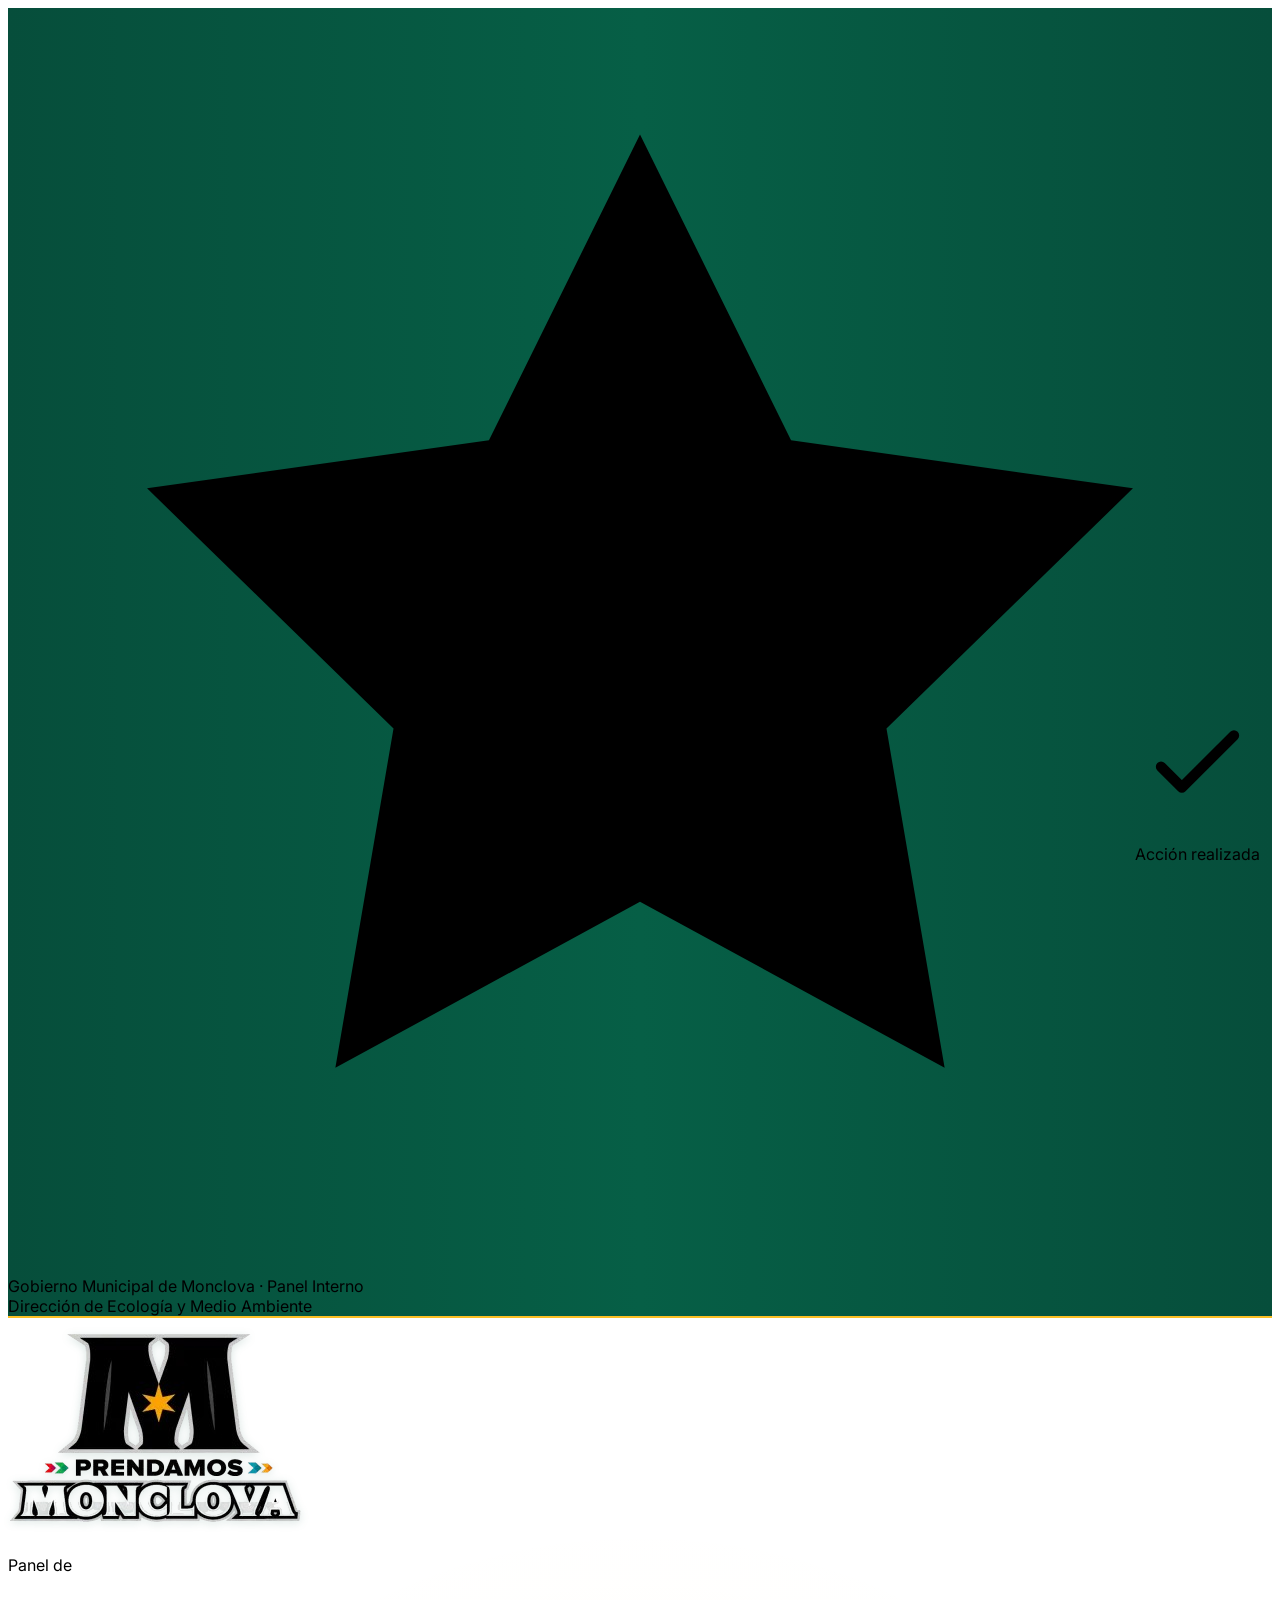
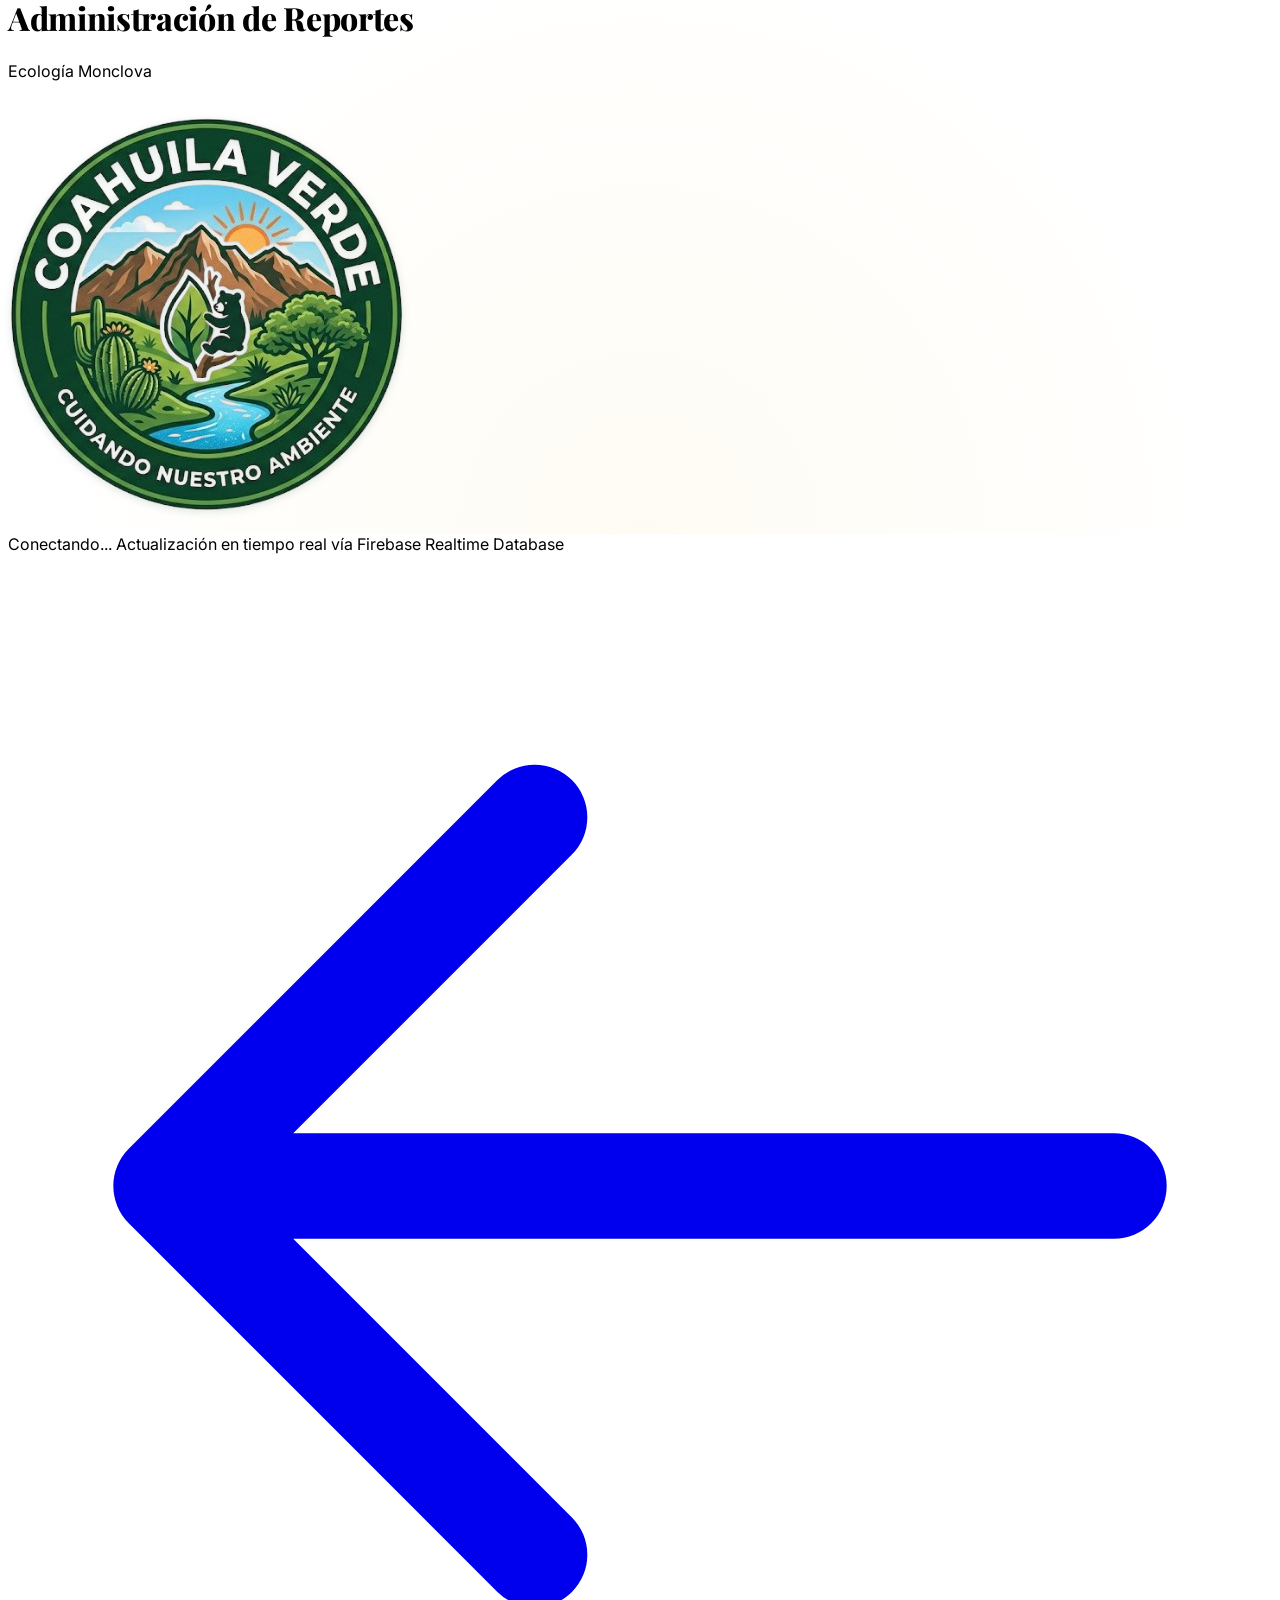
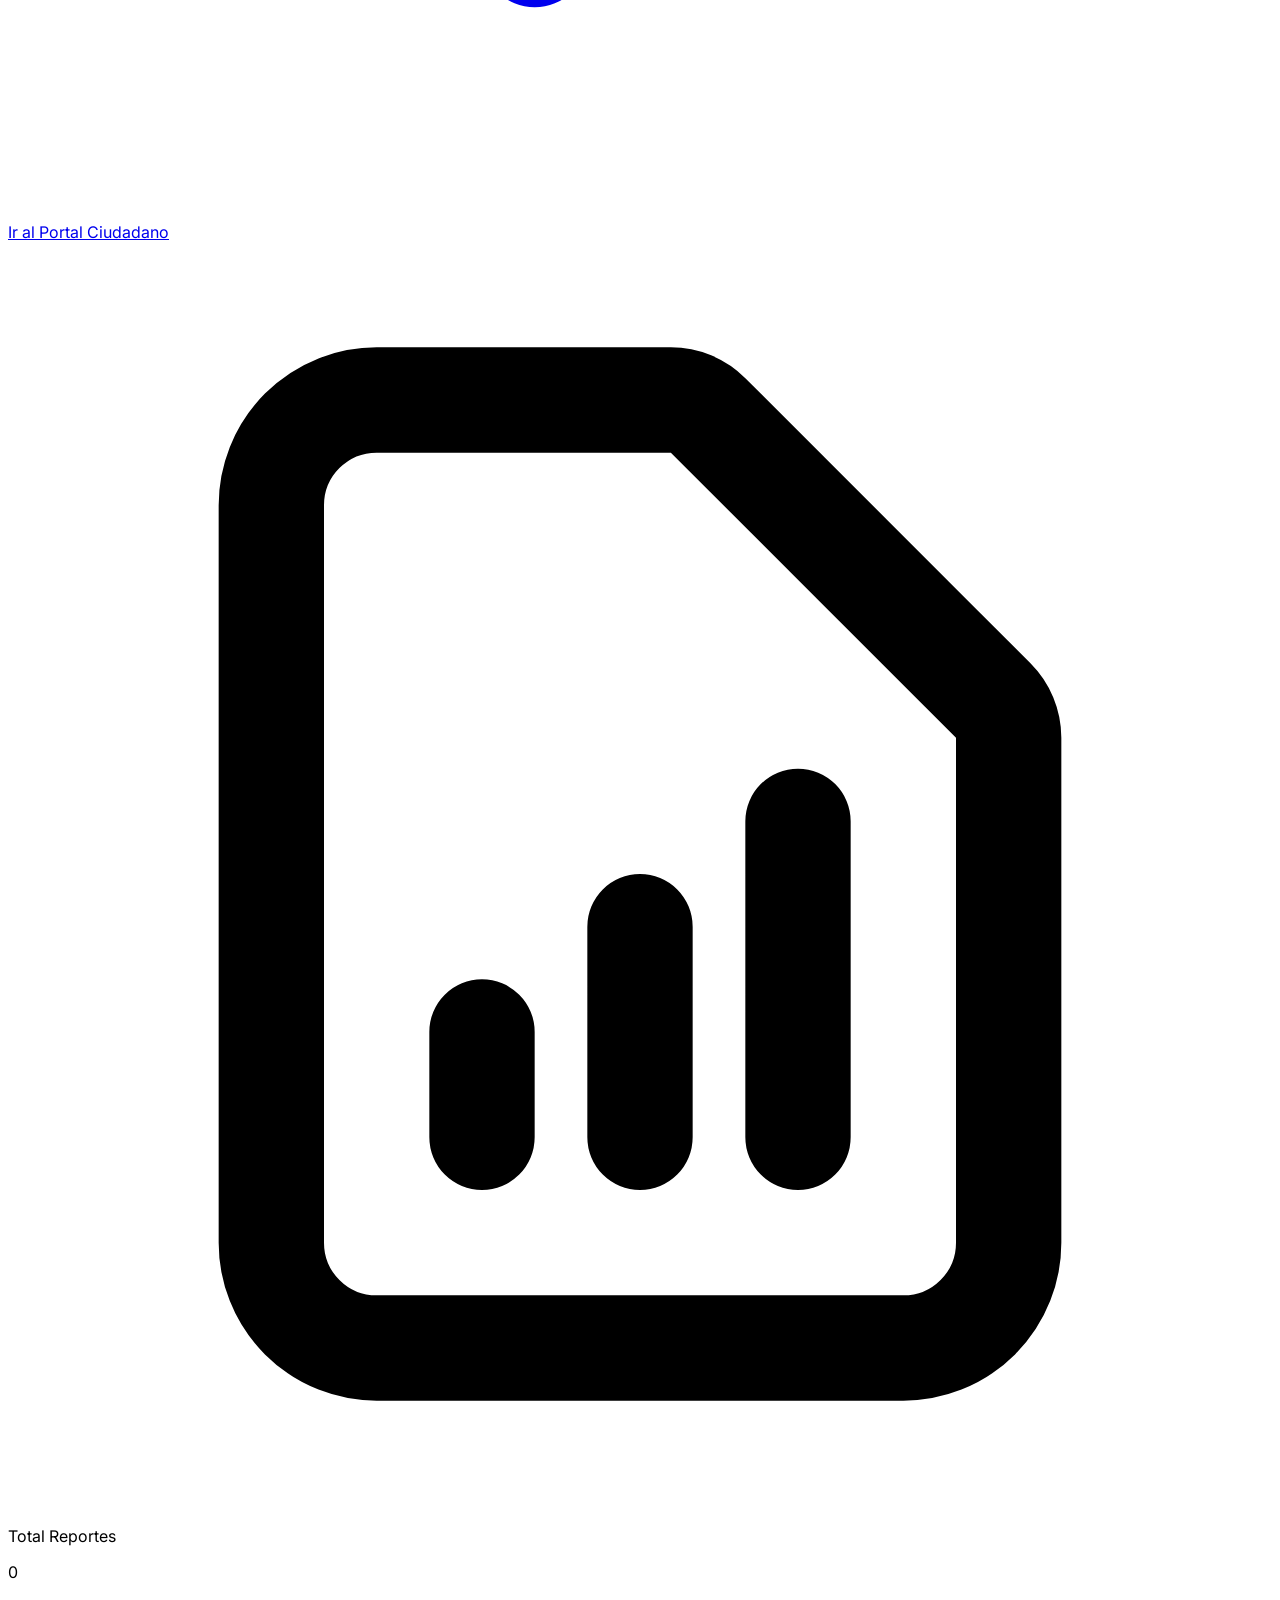
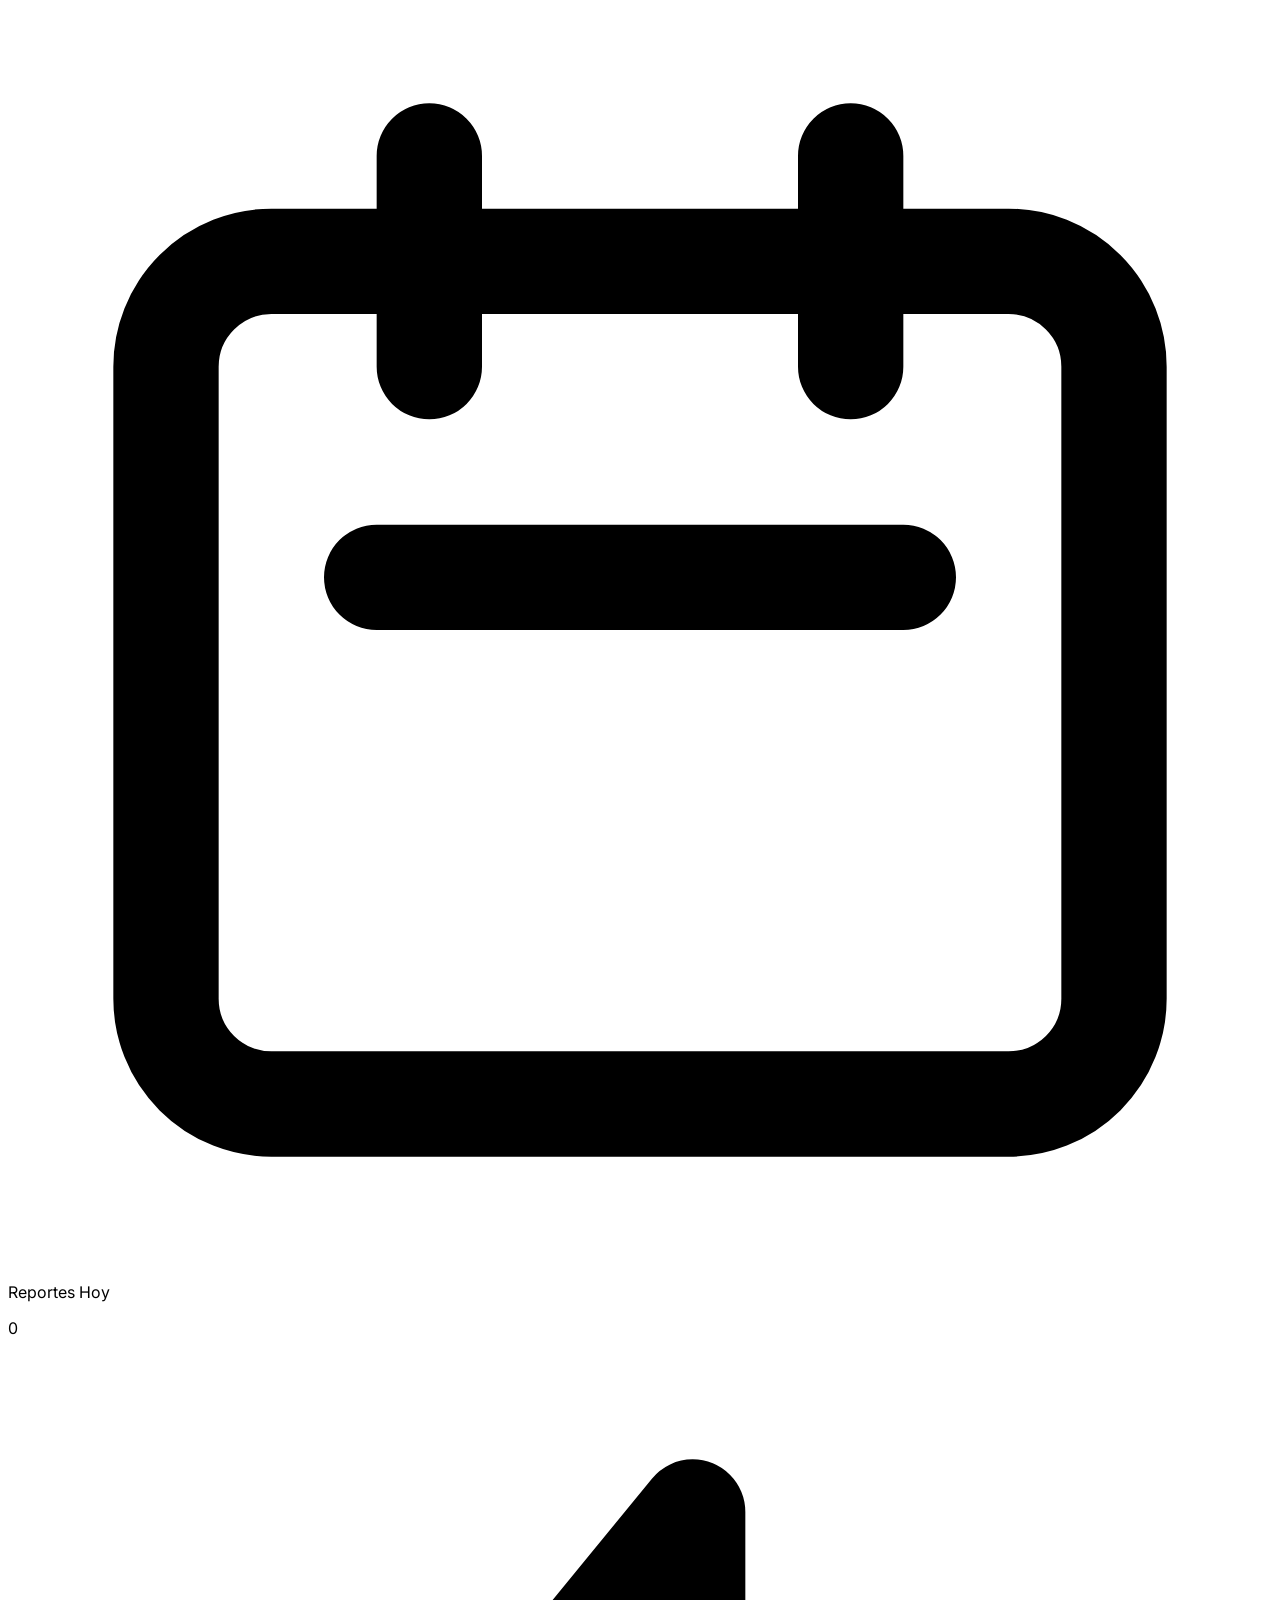
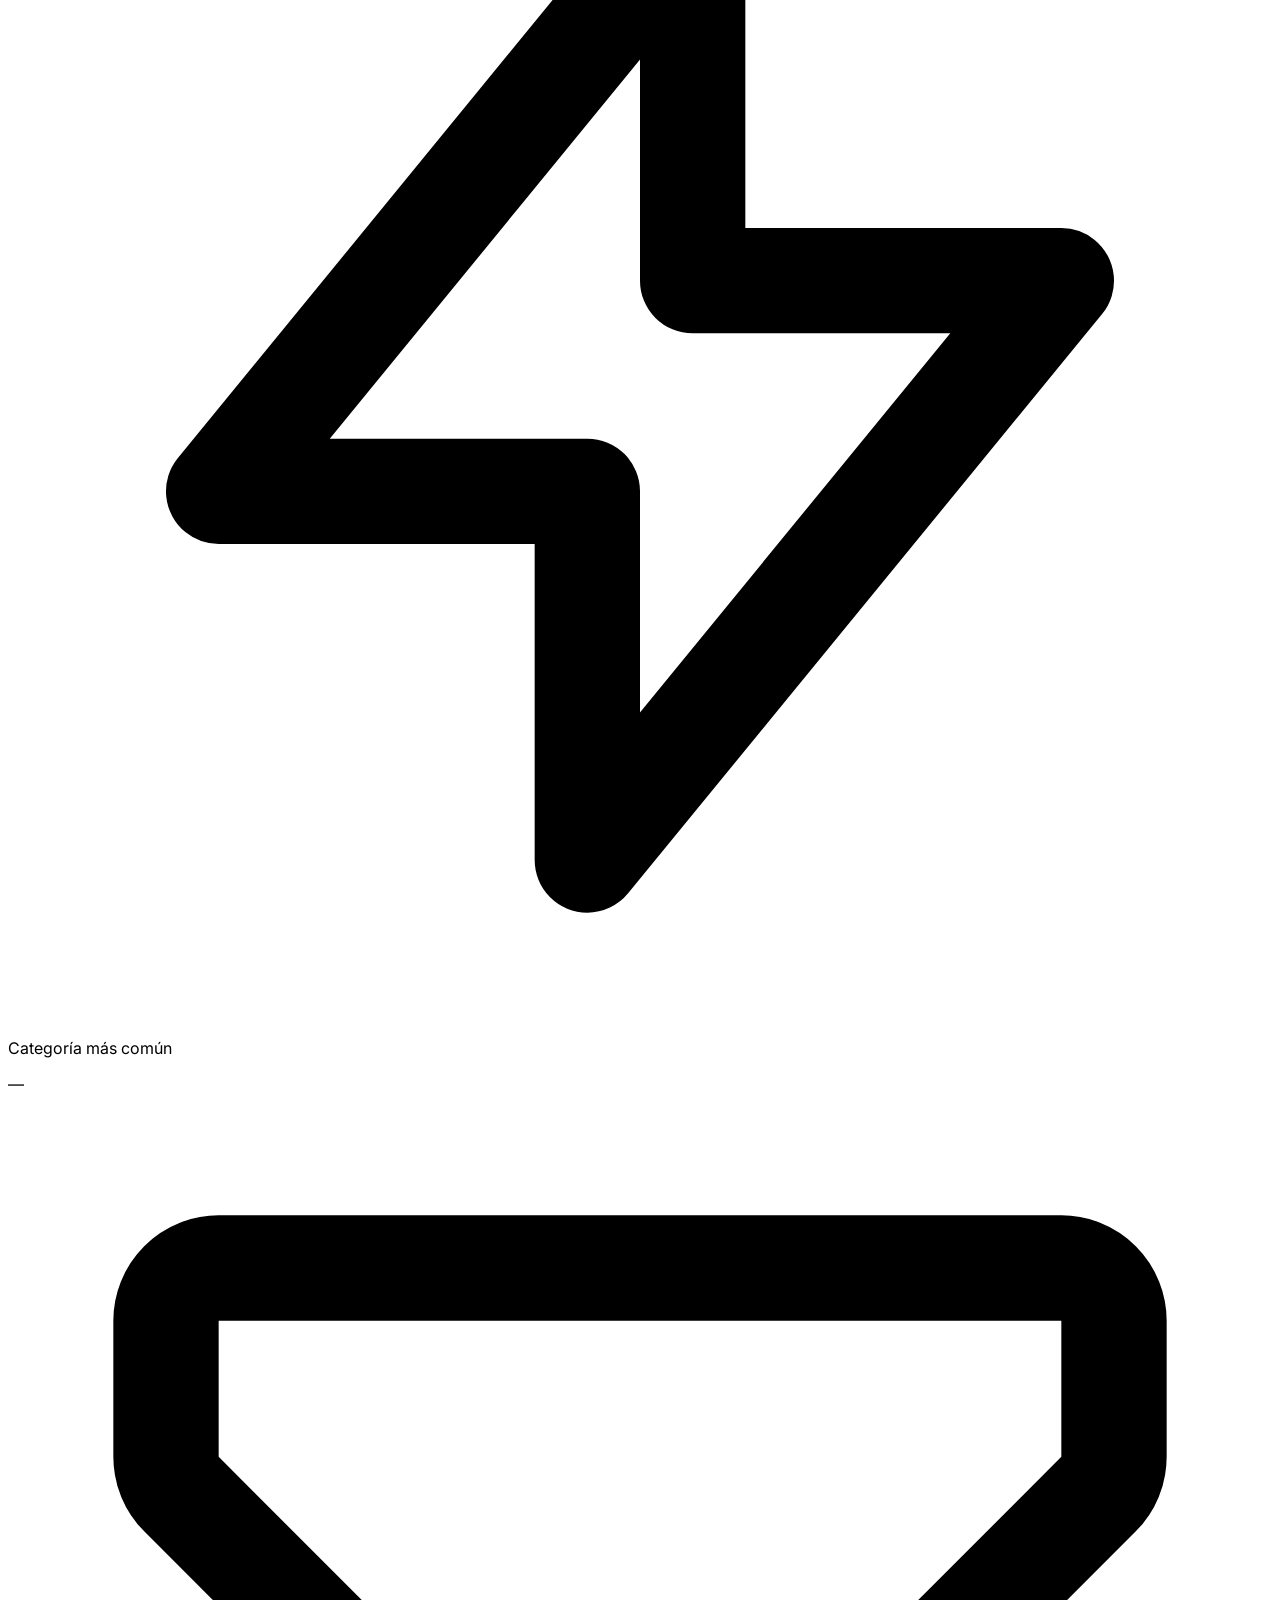
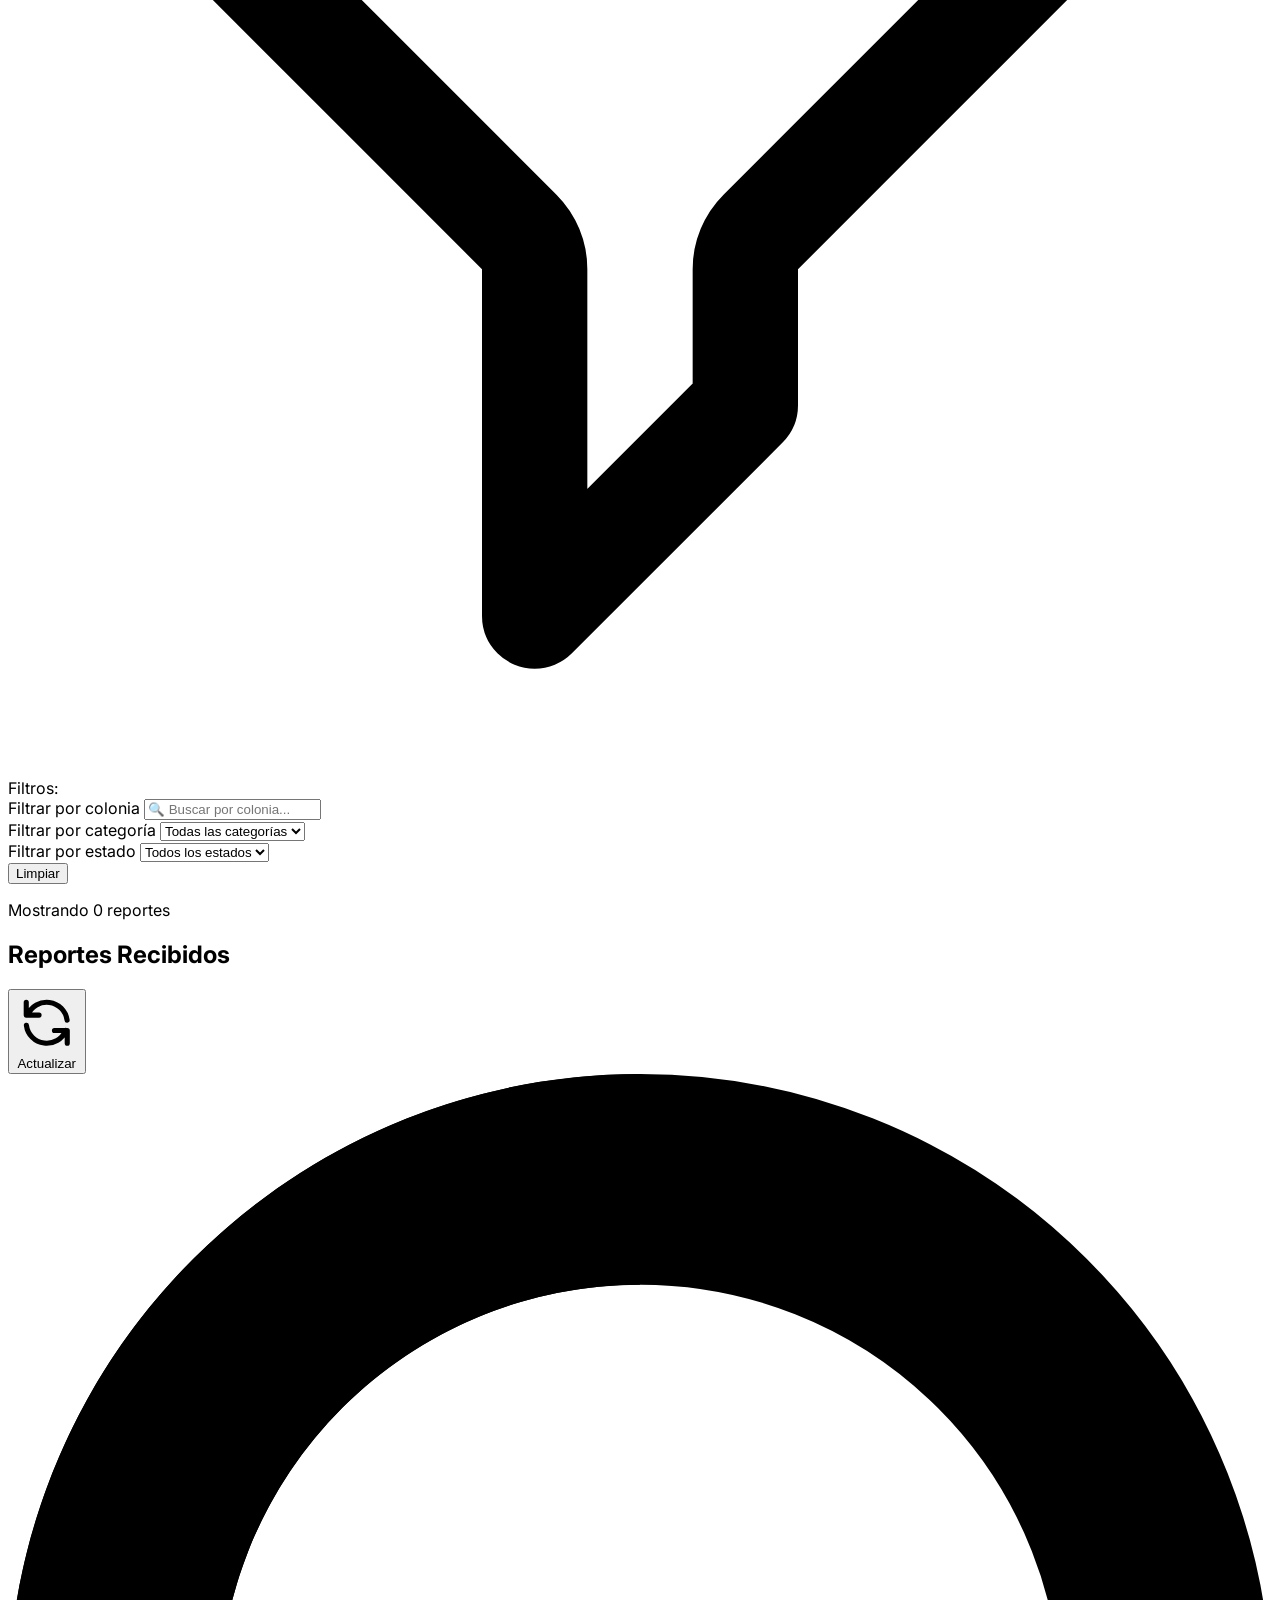
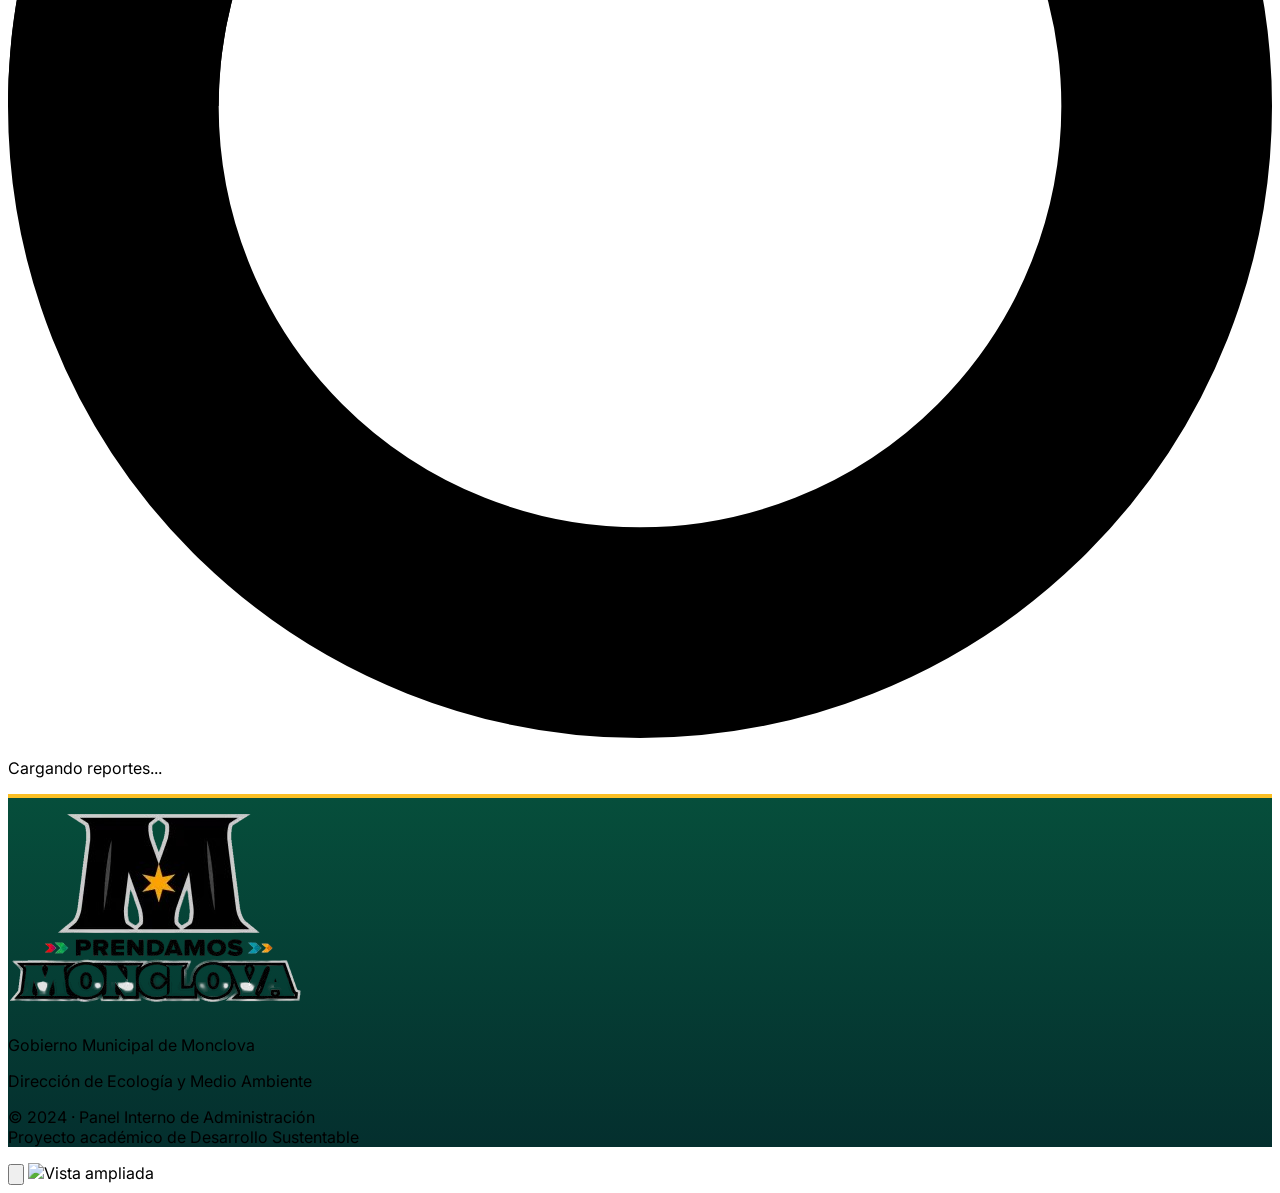
==== admin.html @ 10c3e0f4 "Add files via upload" ====
<!DOCTYPE html>
<html lang="es">
<head>
  <meta charset="UTF-8">
  <meta name="viewport" content="width=device-width, initial-scale=1.0">
  <title>Panel de Administración | Ecología y Medio Ambiente Monclova</title>
  <meta name="theme-color" content="#064e3b">

  <!-- Favicon -->
  <link rel="icon" type="image/x-icon" href="assets/favicon.ico">

  <!-- Tailwind CSS -->
  <script src="https://cdn.tailwindcss.com"></script>

  <!-- Fuentes -->
  <link rel="preconnect" href="https://fonts.googleapis.com">
  <link rel="preconnect" href="https://fonts.gstatic.com" crossorigin>
  <link href="https://fonts.googleapis.com/css2?family=Inter:wght@400;500;600;700;800&family=Playfair+Display:wght@600;700;800&display=swap" rel="stylesheet">

  <!-- Estilos globales -->
  <link rel="stylesheet" href="css/styles.css">
</head>
<body class="bg-stone-50 text-gray-800 antialiased min-h-screen">

  <!-- ============================================================
       BARRA SUPERIOR OFICIAL
       ============================================================ -->
  <div class="barra-oficial">
    <div class="max-w-7xl mx-auto px-4 py-2 flex items-center justify-between text-[11px] sm:text-xs">
      <div class="flex items-center gap-2 text-emerald-50/90">
        <svg class="w-3.5 h-3.5 text-amber-300" fill="currentColor" viewBox="0 0 20 20">
          <path d="M10 2l2.39 4.84L17.8 7.6l-3.9 3.8.92 5.37L10 14.14l-4.82 2.63.92-5.37-3.9-3.8 5.41-.76L10 2z"/>
        </svg>
        <span class="font-medium tracking-wide">Gobierno Municipal de Monclova</span>
        <span class="hidden sm:inline text-emerald-200/50">·</span>
        <span class="hidden sm:inline text-emerald-100/70">Panel Interno</span>
      </div>
      <div class="flex items-center gap-3 text-emerald-100/80">
        <span class="hidden sm:inline">Dirección de Ecología y Medio Ambiente</span>
      </div>
    </div>
  </div>

  <!-- ============================================================
       HEADER PRINCIPAL CON DOBLE EMBLEMA (igual al index)
       ============================================================ -->
  <header class="header-principal bg-white border-b-4 border-amber-400 shadow-sm sticky top-0 z-40">
    <div class="max-w-7xl mx-auto px-4 py-4">
      <div class="grid grid-cols-3 items-center gap-4">

        <!-- Emblema izquierdo: Monclova -->
        <div class="flex justify-start">
          <img src="assets/img/logo-monclova.png"
               alt="Escudo del Municipio de Monclova"
               class="logo-header h-14 sm:h-16 w-auto object-contain"
               onerror="this.style.display='none'; this.parentElement.innerHTML='<div class=\'flex flex-col items-center justify-center h-14 sm:h-16 w-14 sm:w-16 rounded-full border-2 border-emerald-700 text-emerald-700 text-[8px] font-bold text-center leading-tight p-1\'>MONCLOVA<BR>COAH.</div>';">
        </div>

        <!-- Título central -->
        <div class="text-center min-w-0">
          <p class="text-[10px] sm:text-xs font-semibold tracking-[0.2em] text-amber-600 uppercase">Panel de</p>
          <h1 class="titulo-institucional text-emerald-900 text-base sm:text-xl leading-tight">
            Administración de Reportes
          </h1>
          <div class="flex items-center justify-center gap-2 mt-1">
            <span class="h-px w-6 sm:w-10 bg-amber-400"></span>
            <p class="text-[10px] sm:text-xs font-semibold text-emerald-700 tracking-widest uppercase">Ecología Monclova</p>
            <span class="h-px w-6 sm:w-10 bg-amber-400"></span>
          </div>
        </div>

        <!-- Emblema derecho: Ecología -->
        <div class="flex justify-end">
          <img src="assets/img/logo-ecologia.png"
               alt="Logo de Ecología y Medio Ambiente"
               class="logo-header h-14 sm:h-16 w-auto object-contain"
               onerror="this.style.display='none'; this.parentElement.innerHTML='<div class=\'flex flex-col items-center justify-center h-14 sm:h-16 w-14 sm:w-16 rounded-full border-2 border-emerald-700 text-emerald-700 text-[8px] font-bold text-center leading-tight p-1\'>ECOLOGÍA<BR>Y MEDIO<BR>AMBIENTE</div>';">
        </div>
      </div>
    </div>
  </header>

  <!-- ============================================================
       BARRA DE ESTADO + ACCIONES
       ============================================================ -->
  <div class="bg-emerald-900 border-b border-emerald-800">
    <div class="max-w-7xl mx-auto px-4 py-2.5 flex flex-wrap items-center justify-between gap-3">
      <div class="flex items-center gap-3">
        <span id="connectionStatus" class="inline-flex items-center gap-1.5 text-xs font-medium text-white bg-white/10 px-3 py-1.5 rounded-full border border-white/20">
          <span id="statusDot" class="w-2 h-2 rounded-full bg-yellow-400 animate-pulse"></span>
          <span id="statusText">Conectando...</span>
        </span>
        <span class="text-xs text-emerald-200/80 hidden sm:inline">
          Actualización en tiempo real vía Firebase Realtime Database
        </span>
      </div>
      <a href="index.html"
         class="text-xs sm:text-sm text-white bg-white/10 hover:bg-white/20 px-3 py-1.5 rounded-lg border border-white/20 transition font-medium inline-flex items-center gap-1.5">
        <svg class="w-4 h-4" fill="none" stroke="currentColor" viewBox="0 0 24 24"><path stroke-linecap="round" stroke-linejoin="round" stroke-width="2" d="M10 19l-7-7m0 0l7-7m-7 7h18"></path></svg>
        <span>Ir al Portal Ciudadano</span>
      </a>
    </div>
  </div>

  <main class="max-w-7xl mx-auto px-4 py-6 space-y-6">

    <!-- ============================================================
         DASHBOARD MÉTRICAS
         ============================================================ -->
    <section class="grid grid-cols-1 sm:grid-cols-3 gap-4">
      <!-- Total Reportes -->
      <div class="metric-card bg-white rounded-2xl shadow-sm border border-emerald-100 p-5 flex items-center gap-4 border-l-4 border-l-emerald-500">
        <div class="bg-emerald-100 p-3 rounded-2xl">
          <svg class="w-7 h-7 text-emerald-700" fill="none" stroke="currentColor" viewBox="0 0 24 24"><path stroke-linecap="round" stroke-linejoin="round" stroke-width="2" d="M9 17v-2m3 2v-4m3 4v-6m2 10H7a2 2 0 01-2-2V5a2 2 0 012-2h5.586a1 1 0 01.707.293l5.414 5.414a1 1 0 01.293.707V19a2 2 0 01-2 2z"></path></svg>
        </div>
        <div>
          <p class="text-xs font-semibold text-gray-500 uppercase tracking-wide">Total Reportes</p>
          <p id="metricTotal" class="text-3xl font-extrabold text-emerald-800">0</p>
        </div>
      </div>

      <!-- Reportes del día -->
      <div class="metric-card bg-white rounded-2xl shadow-sm border border-blue-100 p-5 flex items-center gap-4 border-l-4 border-l-blue-500">
        <div class="bg-blue-100 p-3 rounded-2xl">
          <svg class="w-7 h-7 text-blue-700" fill="none" stroke="currentColor" viewBox="0 0 24 24"><path stroke-linecap="round" stroke-linejoin="round" stroke-width="2" d="M8 7V3m8 4V3m-9 8h10M5 21h14a2 2 0 002-2V7a2 2 0 00-2-2H5a2 2 0 00-2 2v12a2 2 0 002 2z"></path></svg>
        </div>
        <div>
          <p class="text-xs font-semibold text-gray-500 uppercase tracking-wide">Reportes Hoy</p>
          <p id="metricHoy" class="text-3xl font-extrabold text-blue-800">0</p>
        </div>
      </div>

      <!-- Categoría más frecuente -->
      <div class="metric-card bg-white rounded-2xl shadow-sm border border-amber-100 p-5 flex items-center gap-4 border-l-4 border-l-amber-400">
        <div class="bg-amber-100 p-3 rounded-2xl">
          <svg class="w-7 h-7 text-amber-700" fill="none" stroke="currentColor" viewBox="0 0 24 24"><path stroke-linecap="round" stroke-linejoin="round" stroke-width="2" d="M13 10V3L4 14h7v7l9-11h-7z"></path></svg>
        </div>
        <div class="min-w-0 flex-1">
          <p class="text-xs font-semibold text-gray-500 uppercase tracking-wide">Categoría más común</p>
          <p id="metricCategoria" class="text-base sm:text-lg font-extrabold text-amber-800 truncate">—</p>
        </div>
      </div>
    </section>

    <!-- ============================================================
         FILTROS
         ============================================================ -->
    <section class="bg-white rounded-2xl shadow-sm border border-emerald-100 p-4 sm:p-5">
      <div class="flex flex-col sm:flex-row gap-3 items-stretch sm:items-center">
        <div class="flex items-center gap-2 text-emerald-800 font-semibold text-sm">
          <svg class="w-5 h-5" fill="none" stroke="currentColor" viewBox="0 0 24 24"><path stroke-linecap="round" stroke-linejoin="round" stroke-width="2" d="M3 4a1 1 0 011-1h16a1 1 0 011 1v2.586a1 1 0 01-.293.707l-6.414 6.414a1 1 0 00-.293.707V17l-4 4v-6.586a1 1 0 00-.293-.707L3.293 7.293A1 1 0 013 6.586V4z"></path></svg>
          Filtros:
        </div>
        <div class="flex flex-col sm:flex-row gap-3 flex-1">
          <div class="flex-1">
            <label for="filtroColonia" class="sr-only">Filtrar por colonia</label>
            <input type="text" id="filtroColonia" placeholder="🔍 Buscar por colonia..."
                   class="w-full px-4 py-2.5 rounded-xl border border-gray-300 focus:ring-2 focus:ring-emerald-400 focus:border-emerald-400 outline-none transition bg-gray-50 text-sm">
          </div>
          <div class="flex-1">
            <label for="filtroCategoria" class="sr-only">Filtrar por categoría</label>
            <select id="filtroCategoria" class="w-full px-4 py-2.5 rounded-xl border border-gray-300 focus:ring-2 focus:ring-emerald-400 focus:border-emerald-400 outline-none transition bg-gray-50 text-sm">
              <option value="">Todas las categorías</option>
            </select>
          </div>
          <div>
            <label for="filtroEstado" class="sr-only">Filtrar por estado</label>
            <select id="filtroEstado" class="w-full px-4 py-2.5 rounded-xl border border-gray-300 focus:ring-2 focus:ring-emerald-400 focus:border-emerald-400 outline-none transition bg-gray-50 text-sm">
              <option value="">Todos los estados</option>
              <option value="pendiente">Pendientes</option>
              <option value="atendido">Atendidos</option>
            </select>
          </div>
          <button id="btnLimpiarFiltros" class="px-4 py-2.5 bg-gray-100 hover:bg-gray-200 text-gray-700 rounded-xl font-medium text-sm transition whitespace-nowrap">
            Limpiar
          </button>
        </div>
      </div>
      <p class="mt-2 text-xs text-gray-500">
        Mostrando <span id="contadorFiltro" class="font-semibold text-emerald-700">0</span> reportes
      </p>
    </section>

    <!-- ============================================================
         LISTA DE REPORTES
         ============================================================ -->
    <section>
      <div class="flex items-center justify-between mb-4">
        <h2 class="text-xl font-bold text-gray-800 flex items-center gap-2">
          <span class="w-1.5 h-6 bg-emerald-500 rounded-full"></span>
          Reportes Recibidos
        </h2>
        <button id="btnRefresh" class="text-sm text-emerald-700 hover:text-emerald-900 font-medium flex items-center gap-1.5 bg-emerald-50 hover:bg-emerald-100 px-3 py-2 rounded-lg transition">
          <svg class="w-4 h-4" fill="none" stroke="currentColor" viewBox="0 0 24 24"><path stroke-linecap="round" stroke-linejoin="round" stroke-width="2" d="M4 4v5h.582m15.356 2A8.001 8.001 0 004.582 9m0 0H9m11 11v-5h-.581m0 0a8.003 8.003 0 01-15.357-2m15.357 2H15"></path></svg>
          Actualizar
        </button>
      </div>

      <div id="gridReportes" class="grid grid-cols-1 md:grid-cols-2 xl:grid-cols-3 gap-4">
        <div class="col-span-full flex flex-col items-center justify-center py-16 text-gray-400">
          <svg class="w-12 h-12 mb-3 animate-spin text-emerald-400" fill="none" viewBox="0 0 24 24">
            <circle class="opacity-25" cx="12" cy="12" r="10" stroke="currentColor" stroke-width="4"></circle>
            <path class="opacity-75" fill="currentColor" d="M4 12a8 8 0 018-8V0C5.373 0 0 5.373 0 12h4z"></path>
          </svg>
          <p class="text-sm font-medium">Cargando reportes...</p>
        </div>
      </div>
    </section>
  </main>

  <!-- ============================================================
       FOOTER INSTITUCIONAL
       ============================================================ -->
  <footer class="footer-institucional mt-10">
    <div class="max-w-7xl mx-auto px-4 py-6">
      <div class="flex flex-col sm:flex-row items-center justify-between gap-4">
        <div class="flex items-center gap-3">
          <img src="assets/img/logo-monclova.png" alt="Monclova"
               class="h-10 w-auto object-contain brightness-0 invert opacity-90"
               onerror="this.style.display='none';">
          <div class="text-emerald-50 text-center sm:text-left">
            <p class="text-sm font-bold leading-tight">Gobierno Municipal de Monclova</p>
            <p class="text-xs text-emerald-200/80 mt-0.5">Dirección de Ecología y Medio Ambiente</p>
          </div>
        </div>
        <p class="text-[11px] text-emerald-200/70 text-center sm:text-right leading-relaxed">
          © 2024 · Panel Interno de Administración<br>
          Proyecto académico de Desarrollo Sustentable
        </p>
      </div>
    </div>
  </footer>

  <!-- ============================================================
       MODAL PARA IMÁGENES
       ============================================================ -->
  <div id="imageModal" class="hidden fixed inset-0 z-50 bg-black/80 backdrop-blur-sm items-center justify-center p-4 modal-image">
    <button id="closeModal" class="absolute top-4 right-4 text-white bg-white/10 hover:bg-white/20 p-3 rounded-full transition z-10" aria-label="Cerrar imagen">
      <svg class="w-6 h-6" fill="none" stroke="currentColor" viewBox="0 0 24 24"><path stroke-linecap="round" stroke-linejoin="round" stroke-width="2" d="M6 18L18 6M6 6l12 12"></path></svg>
    </button>
    <img id="modalImage" src="" alt="Vista ampliada" class="max-w-full max-h-full rounded-lg shadow-2xl">
  </div>

  <!-- ============================================================
       TOAST NOTIFICACIÓN
       ============================================================ -->
  <div id="toastAdmin" class="toast-admin-fixed hidden">
    <div class="bg-gray-900 text-white px-5 py-3.5 rounded-xl shadow-2xl flex items-center gap-3 max-w-sm">
      <div id="toastIcon" class="bg-emerald-500 rounded-full p-1 shrink-0">
        <svg class="w-4 h-4 text-white" fill="none" stroke="currentColor" viewBox="0 0 24 24"><path stroke-linecap="round" stroke-linejoin="round" stroke-width="2" d="M5 13l4 4L19 7"></path></svg>
      </div>
      <p id="toastMessage" class="text-sm font-medium">Acción realizada</p>
    </div>
  </div>

  <!-- ============================================================
       FIREBASE SDK + SCRIPTS
       ============================================================ -->
  <script src="https://www.gstatic.com/firebasejs/9.23.0/firebase-app-compat.js"></script>
  <script src="https://www.gstatic.com/firebasejs/9.23.0/firebase-database-compat.js"></script>
  <script src="js/firebase-config.js"></script>
  <script src="js/admin.js"></script>
</body>
</html>
---- css/styles.css ----
/* ==========================================================================
   Estilos globales - Portal de Reportes Ambientales Monclova
   Estética: institucional gubernamental (verde profundo + dorado)
   Sirve para index.html y admin.html
   ========================================================================== */

:root {
  --verde-profundo: #064e3b;
  --verde-institucional: #065f46;
  --verde-claro: #ecfdf5;
  --dorado: #fbbf24;
  --dorado-oscuro: #d97706;
}

body {
  font-family: 'Inter', system-ui, -apple-system, sans-serif;
}

/* Fuente serif para títulos institucionales */
.titulo-institucional {
  font-family: 'Playfair Display', Georgia, serif;
  font-weight: 800;
  letter-spacing: -0.01em;
}

.hero-title {
  font-family: 'Playfair Display', Georgia, serif;
  font-weight: 700;
}

/* ==========================================================================
   BARRA SUPERIOR OFICIAL (compartida index + admin)
   ========================================================================== */
.barra-oficial {
  background: linear-gradient(90deg, #064e3b 0%, #065f46 50%, #064e3b 100%);
  border-bottom: 2px solid #fbbf24;
}

/* ==========================================================================
   HEADER INSTITUCIONAL (index.html con doble emblema)
   ========================================================================== */
.header-principal {
  background:
    radial-gradient(circle at 50% 100%, rgba(251, 191, 36, 0.05) 0%, transparent 60%),
    #ffffff;
}

.logo-header {
  filter: drop-shadow(0 2px 4px rgba(6, 78, 59, 0.15));
  transition: transform 0.3s ease;
}

.logo-header:hover {
  transform: scale(1.05);
}

/* ==========================================================================
   HEADER DEL ADMIN (estilo institucional con gradiente verde)
   ========================================================================== */
.admin-header {
  background: linear-gradient(90deg, #064e3b 0%, #065f46 50%, #047857 100%);
  border-bottom: 3px solid #fbbf24;
}

.admin-header .logo-admin {
  filter: drop-shadow(0 2px 4px rgba(0, 0, 0, 0.25));
  transition: transform 0.3s ease;
}

.admin-header .logo-admin:hover {
  transform: scale(1.05);
}

/* ==========================================================================
   HERO (index.html)
   ========================================================================== */
.hero-section {
  min-height: 380px;
  position: relative;
  isolation: isolate;
}

.hero-bg {
  position: absolute;
  inset: 0;
  background-image: url('../assets/img/hero-bg.jpg');
  background-size: cover;
  background-position: center;
  background-repeat: no-repeat;
  z-index: -2;
}

.hero-overlay {
  position: absolute;
  inset: 0;
  background:
    linear-gradient(135deg,
      rgba(6, 78, 59, 0.92) 0%,
      rgba(6, 95, 70, 0.85) 50%,
      rgba(4, 120, 87, 0.78) 100%);
  z-index: -1;
}

.hero-overlay::after {
  content: '';
  position: absolute;
  inset: 0;
  background-image: radial-gradient(rgba(255, 255, 255, 0.06) 1px, transparent 1px);
  background-size: 20px 20px;
  opacity: 0.6;
}

/* ==========================================================================
   SECCIONES TIPO CARD (index)
   ========================================================================== */
.section-card {
  background: #ffffff;
  border-radius: 1rem;
  border: 1px solid #d1fae5;
  box-shadow: 0 1px 3px rgba(6, 78, 59, 0.06), 0 1px 2px rgba(6, 78, 59, 0.04);
  overflow: hidden;
}

.section-header {
  display: flex;
  align-items: center;
  gap: 0.875rem;
  padding: 1rem 1.25rem;
  background: linear-gradient(90deg, #ecfdf5 0%, #ffffff 100%);
  border-bottom: 2px solid #fbbf24;
}

.section-icon {
  display: inline-flex;
  align-items: center;
  justify-content: center;
  width: 2.25rem;
  height: 2.25rem;
  border-radius: 0.625rem;
  background: linear-gradient(135deg, #047857 0%, #065f46 100%);
  box-shadow: 0 2px 6px rgba(6, 78, 59, 0.25);
  flex-shrink: 0;
}

.section-title {
  font-family: 'Inter', sans-serif;
  font-weight: 700;
  font-size: 1rem;
  color: #064e3b;
  letter-spacing: -0.01em;
}

@media (min-width: 640px) {
  .section-title { font-size: 1.125rem; }
}

/* ==========================================================================
   CONSEJOS (index)
   ========================================================================== */
.consejo-item {
  display: flex;
  align-items: flex-start;
  gap: 0.875rem;
  padding: 0.75rem;
  border-radius: 0.75rem;
  background: #f9fafb;
  border: 1px solid #f3f4f6;
  transition: background 0.2s ease;
}

.consejo-item:hover {
  background: #ecfdf5;
}

.consejo-icon {
  display: inline-flex;
  align-items: center;
  justify-content: center;
  width: 2.25rem;
  height: 2.25rem;
  border-radius: 0.625rem;
  font-size: 1.125rem;
  flex-shrink: 0;
}

/* ==========================================================================
   TIPOS DE REPORTE (index)
   ========================================================================== */
.tipo-reporte {
  display: flex;
  flex-direction: column;
  align-items: center;
  justify-content: center;
  padding: 1rem 0.5rem;
  background: linear-gradient(135deg, #ecfdf5 0%, #ffffff 100%);
  border: 1px solid #a7f3d0;
  border-radius: 0.875rem;
  transition: transform 0.2s ease, box-shadow 0.2s ease, border-color 0.2s ease;
}

.tipo-reporte:hover {
  transform: translateY(-2px);
  box-shadow: 0 6px 16px rgba(6, 78, 59, 0.1);
  border-color: #fbbf24;
}

/* ==========================================================================
   FORMULARIO (index)
   ========================================================================== */
.form-label {
  display: block;
  font-size: 0.8125rem;
  font-weight: 600;
  color: #374151;
  margin-bottom: 0.375rem;
}

.form-input {
  width: 100%;
  padding: 0.7rem 1rem;
  border-radius: 0.75rem;
  border: 1px solid #d1d5db;
  background: #f9fafb;
  font-size: 0.875rem;
  outline: none;
  transition: border-color 0.15s, box-shadow 0.15s, background 0.15s;
}

.form-input:focus {
  border-color: #10b981;
  background: #ffffff;
  box-shadow: 0 0 0 3px rgba(16, 185, 129, 0.15);
}

.btn-submit {
  display: flex;
  align-items: center;
  justify-content: center;
  gap: 0.5rem;
  width: 100%;
  padding: 0.95rem 1rem;
  background: linear-gradient(135deg, #059669 0%, #047857 100%);
  color: #ffffff;
  font-weight: 700;
  font-size: 1rem;
  border-radius: 0.875rem;
  box-shadow: 0 4px 12px rgba(5, 150, 105, 0.35);
  transition: transform 0.15s ease, box-shadow 0.15s ease, opacity 0.15s ease;
  cursor: pointer;
}

.btn-submit:hover {
  transform: translateY(-1px);
  box-shadow: 0 6px 18px rgba(5, 150, 105, 0.45);
}

.btn-submit:active {
  transform: translateY(0);
}

.btn-submit:disabled {
  opacity: 0.65;
  cursor: not-allowed;
  transform: none;
}

/* ==========================================================================
   FOOTER INSTITUCIONAL
   ========================================================================== */
.footer-institucional {
  background: linear-gradient(180deg, #064e3b 0%, #042f2e 100%);
  border-top: 4px solid #fbbf24;
}

/* ==========================================================================
   TOAST (index)
   ========================================================================== */
.toast-fixed {
  position: fixed;
  bottom: 1.5rem;
  left: 50%;
  transform: translateX(-50%);
  z-index: 9999;
  width: 90%;
  max-width: 420px;
  transition: opacity 0.3s ease, transform 0.3s ease;
}

.toast-fixed.opacity-100 {
  transform: translateX(-50%) translateY(0);
}

.toast-fixed.opacity-0 {
  transform: translateX(-50%) translateY(20px);
}

.toast-fixed.show {
  animation: slideUpFade 0.35s ease-out forwards;
}

@keyframes slideUpFade {
  from { opacity: 0; transform: translateX(-50%) translateY(20px); }
  to   { opacity: 1; transform: translateX(-50%) translateY(0); }
}

/* ==========================================================================
   TOAST ADMIN (esquina inferior derecha)
   ========================================================================== */
.toast-admin-fixed {
  position: fixed;
  bottom: 1.25rem;
  right: 1.25rem;
  z-index: 9999;
  animation: slideInRight 0.3s ease-out;
}

@keyframes slideInRight {
  from { opacity: 0; transform: translateX(30px); }
  to   { opacity: 1; transform: translateX(0); }
}

/* ==========================================================================
   BADGES DE ESTADO (admin)
   ========================================================================== */
.badge-pendiente {
  background-color: #fef3c7;
  color: #92400e;
  border: 1px solid #fcd34d;
}

.badge-atendido {
  background-color: #d1fae5;
  color: #065f46;
  border: 1px solid #6ee7b7;
}

/* ==========================================================================
   CARDS DE REPORTES (admin)
   ========================================================================== */
.card-reporte {
  transition: transform 0.15s ease, box-shadow 0.15s ease;
}

.card-reporte:hover {
  transform: translateY(-2px);
  box-shadow: 0 10px 25px -5px rgba(0, 0, 0, 0.1), 0 8px 10px -6px rgba(0, 0, 0, 0.05);
}

/* Métrica cards (admin) */
.metric-card {
  transition: transform 0.15s ease, box-shadow 0.15s ease;
}

.metric-card:hover {
  transform: translateY(-2px);
  box-shadow: 0 8px 20px rgba(6, 78, 59, 0.08);
}

/* ==========================================================================
   MODAL DE IMAGEN (admin)
   ========================================================================== */
.modal-image {
  animation: fadeIn 0.2s ease;
}

@keyframes fadeIn {
  from { opacity: 0; }
  to   { opacity: 1; }
}

/* ==========================================================================
   PREVISUALIZACIÓN DE IMÁGENES (formulario)
   ========================================================================== */
.img-preview {
  width: 100%;
  height: 100%;
  object-fit: cover;
  border-radius: 0.5rem;
}

.file-input-hidden {
  display: none;
}

/* ==========================================================================
   SCROLL PERSONALIZADO
   ========================================================================== */
::-webkit-scrollbar { width: 8px; height: 8px; }
::-webkit-scrollbar-track { background: #f0fdf4; }
::-webkit-scrollbar-thumb { background: #34d399; border-radius: 4px; }
::-webkit-scrollbar-thumb:hover { background: #10b981; }

/* ==========================================================================
   ACCESIBILIDAD
   ========================================================================== */
button:focus-visible,
input:focus-visible,
select:focus-visible,
textarea:focus-visible,
a:focus-visible,
summary:focus-visible {
  outline: 2px solid #10b981;
  outline-offset: 2px;
}

/* ==========================================================================
   RESPONSIVE
   ========================================================================== */
@media (max-width: 400px) {
  .section-header { padding: 0.875rem 1rem; gap: 0.625rem; }
  .section-icon { width: 2rem; height: 2rem; }
}
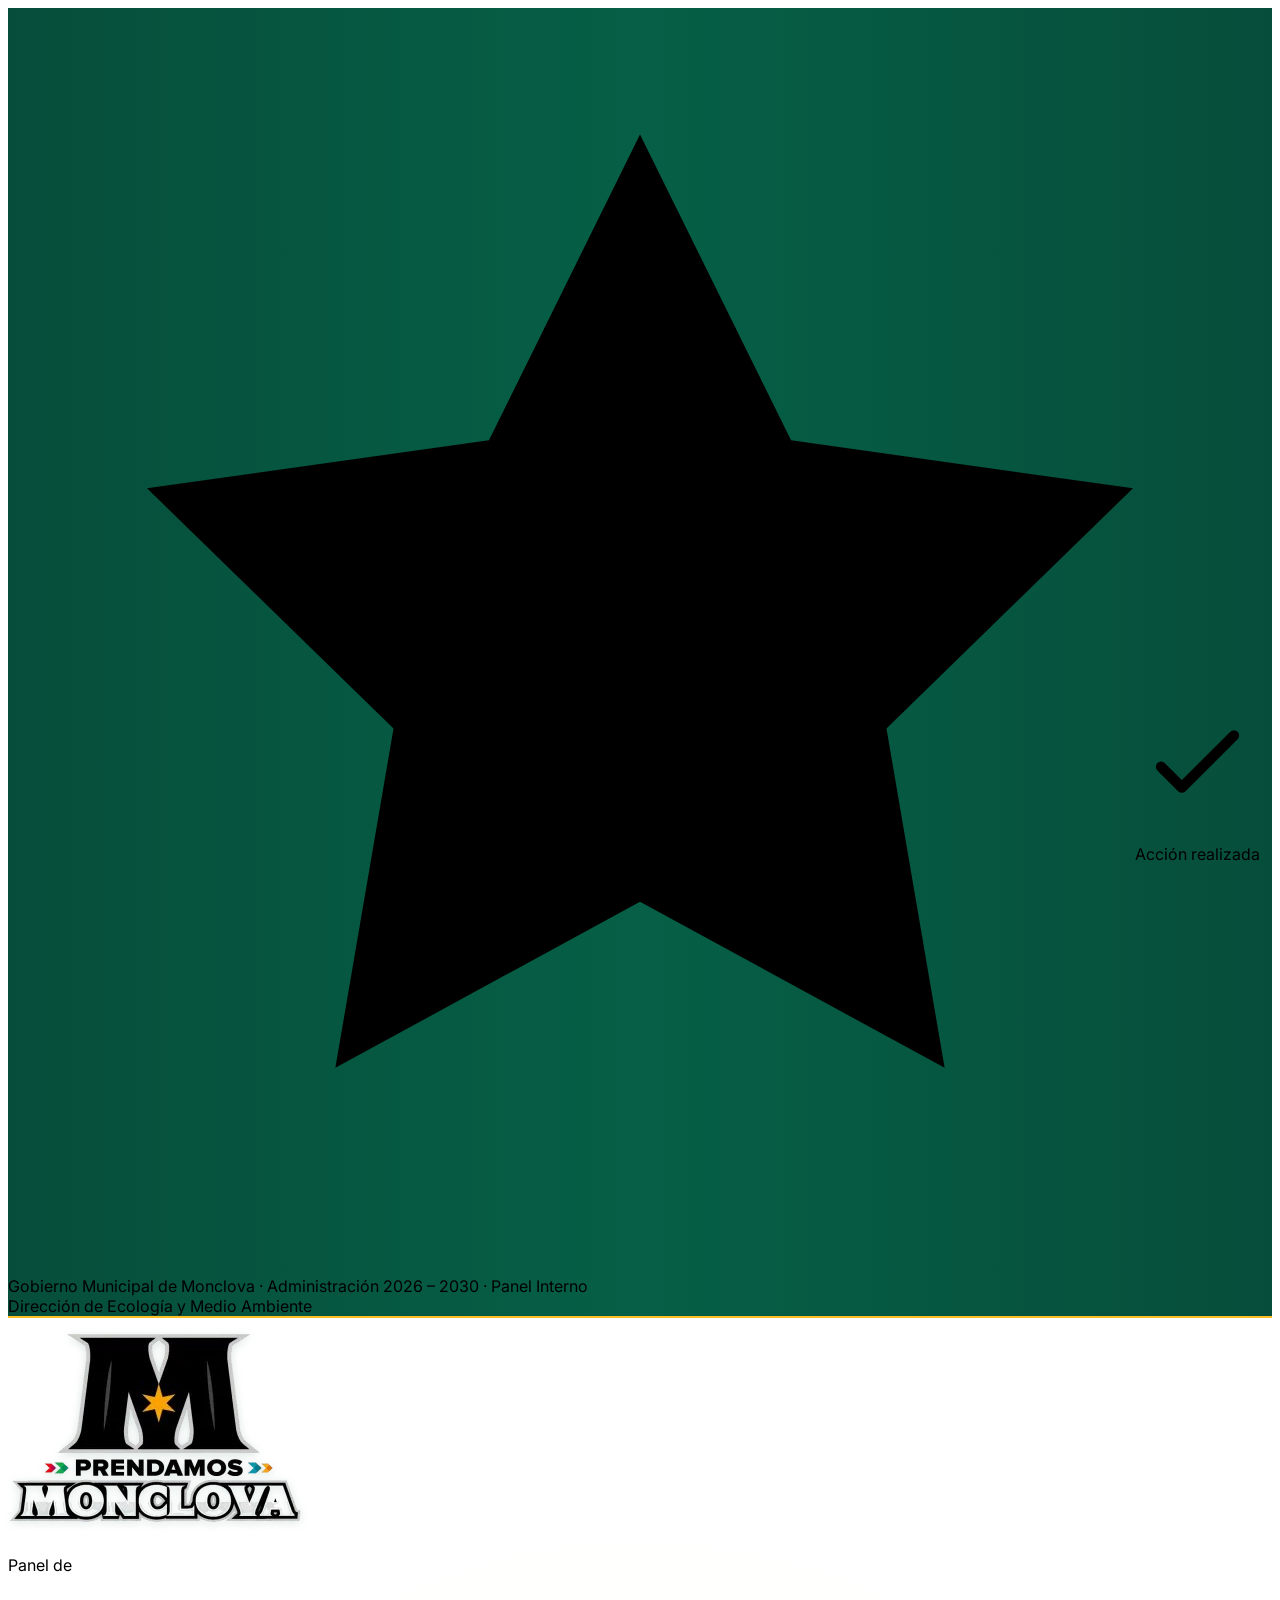
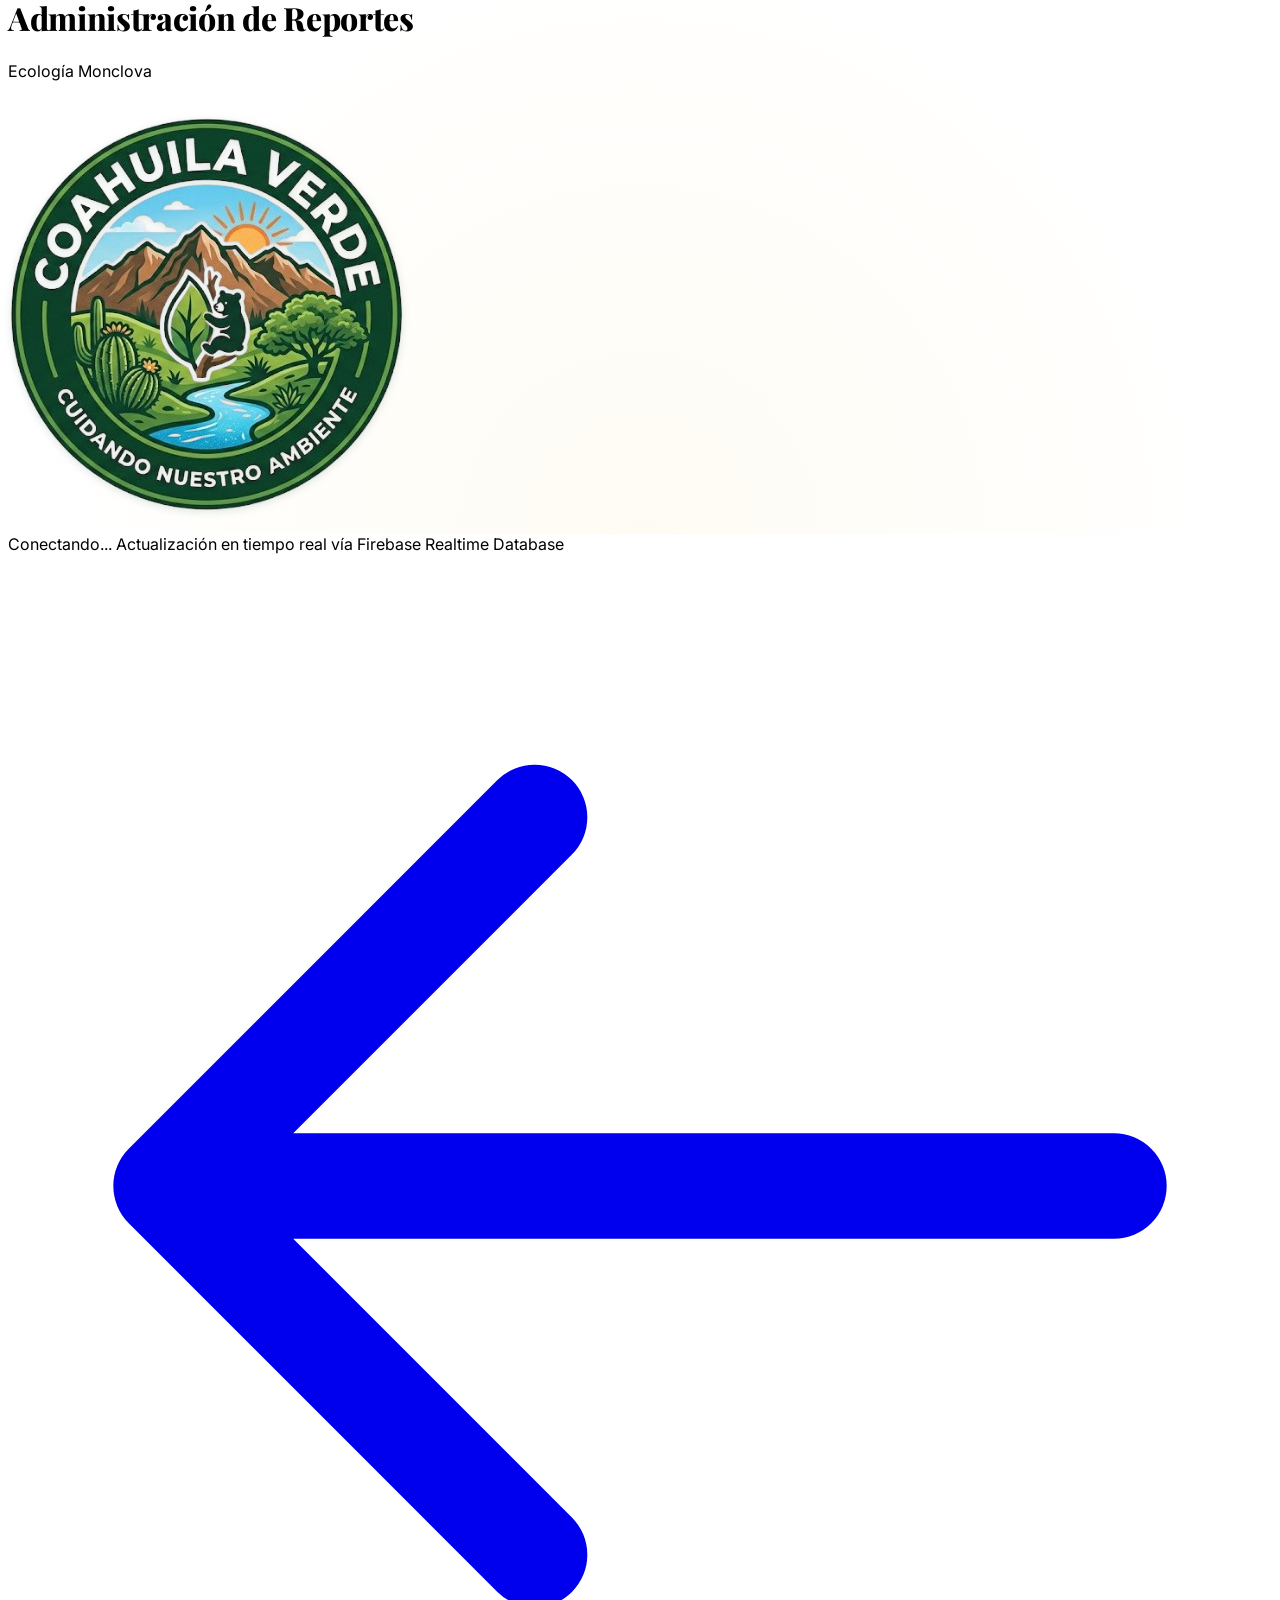
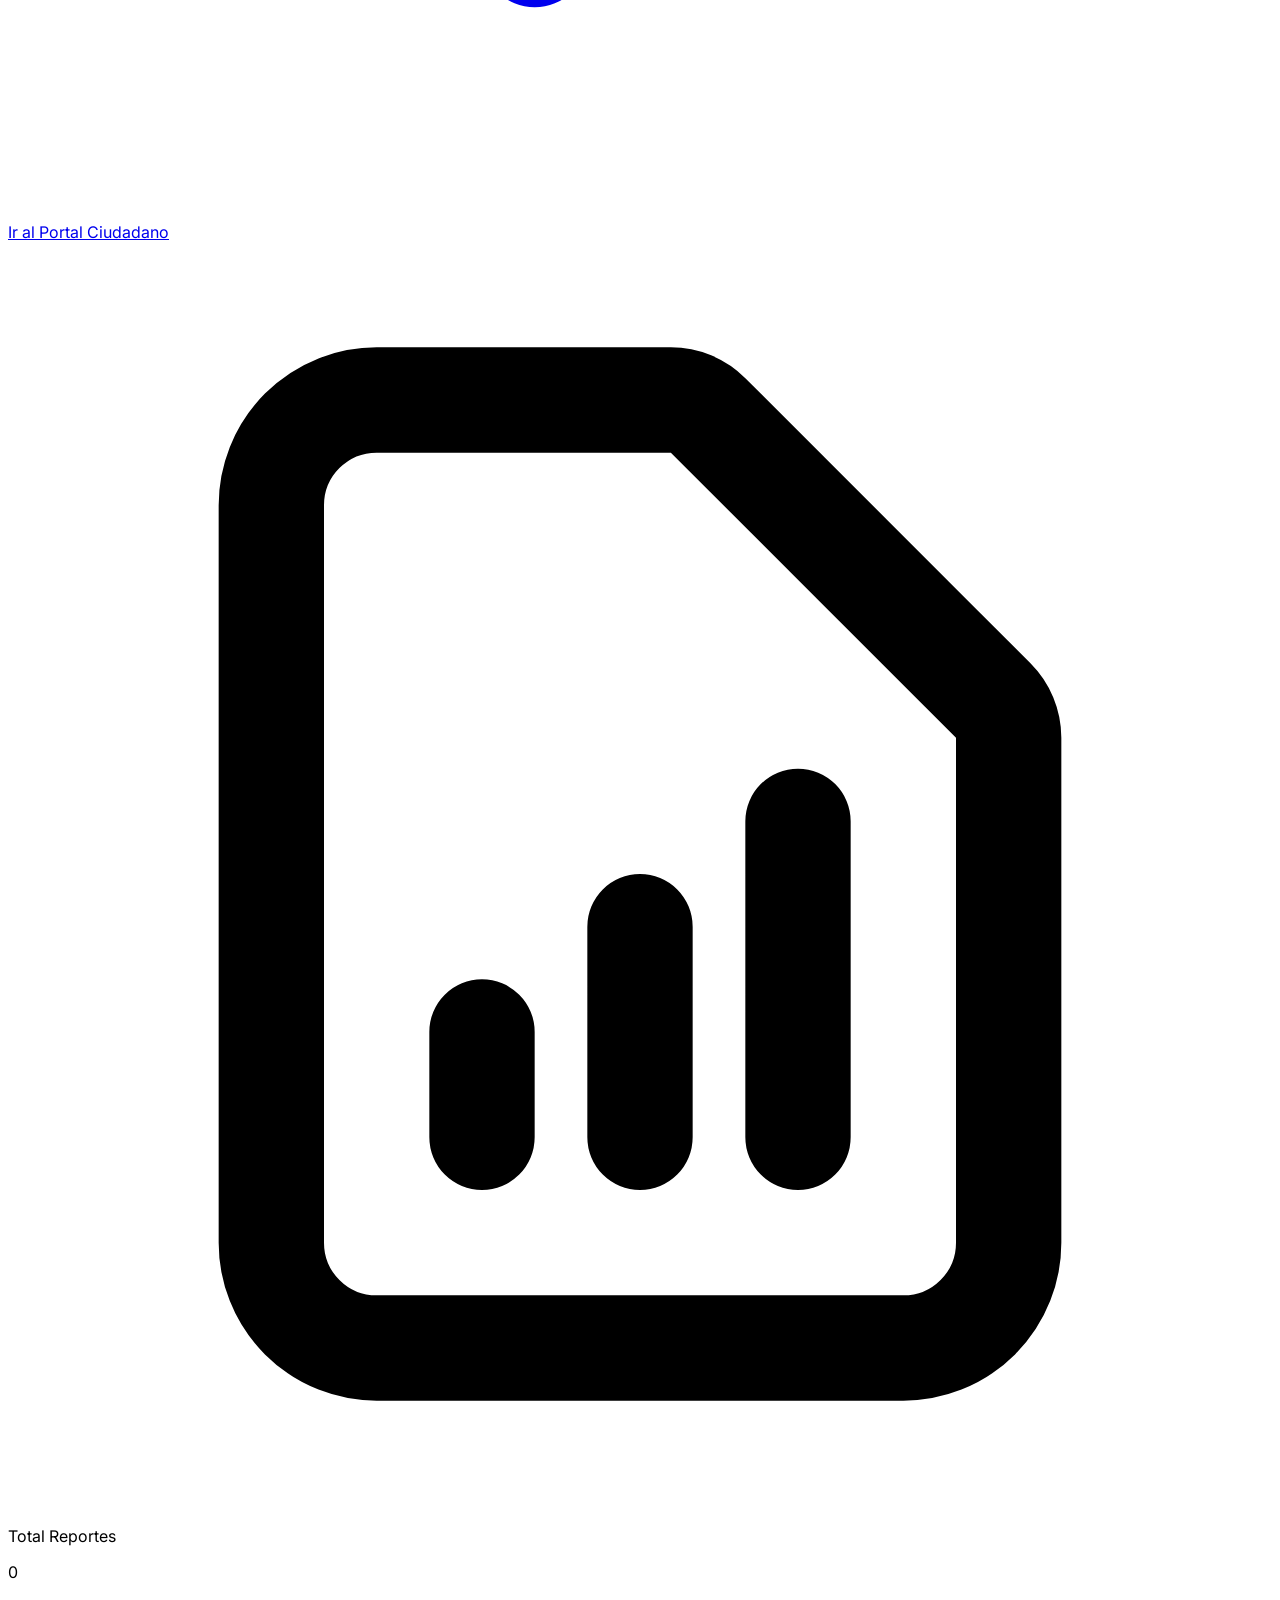
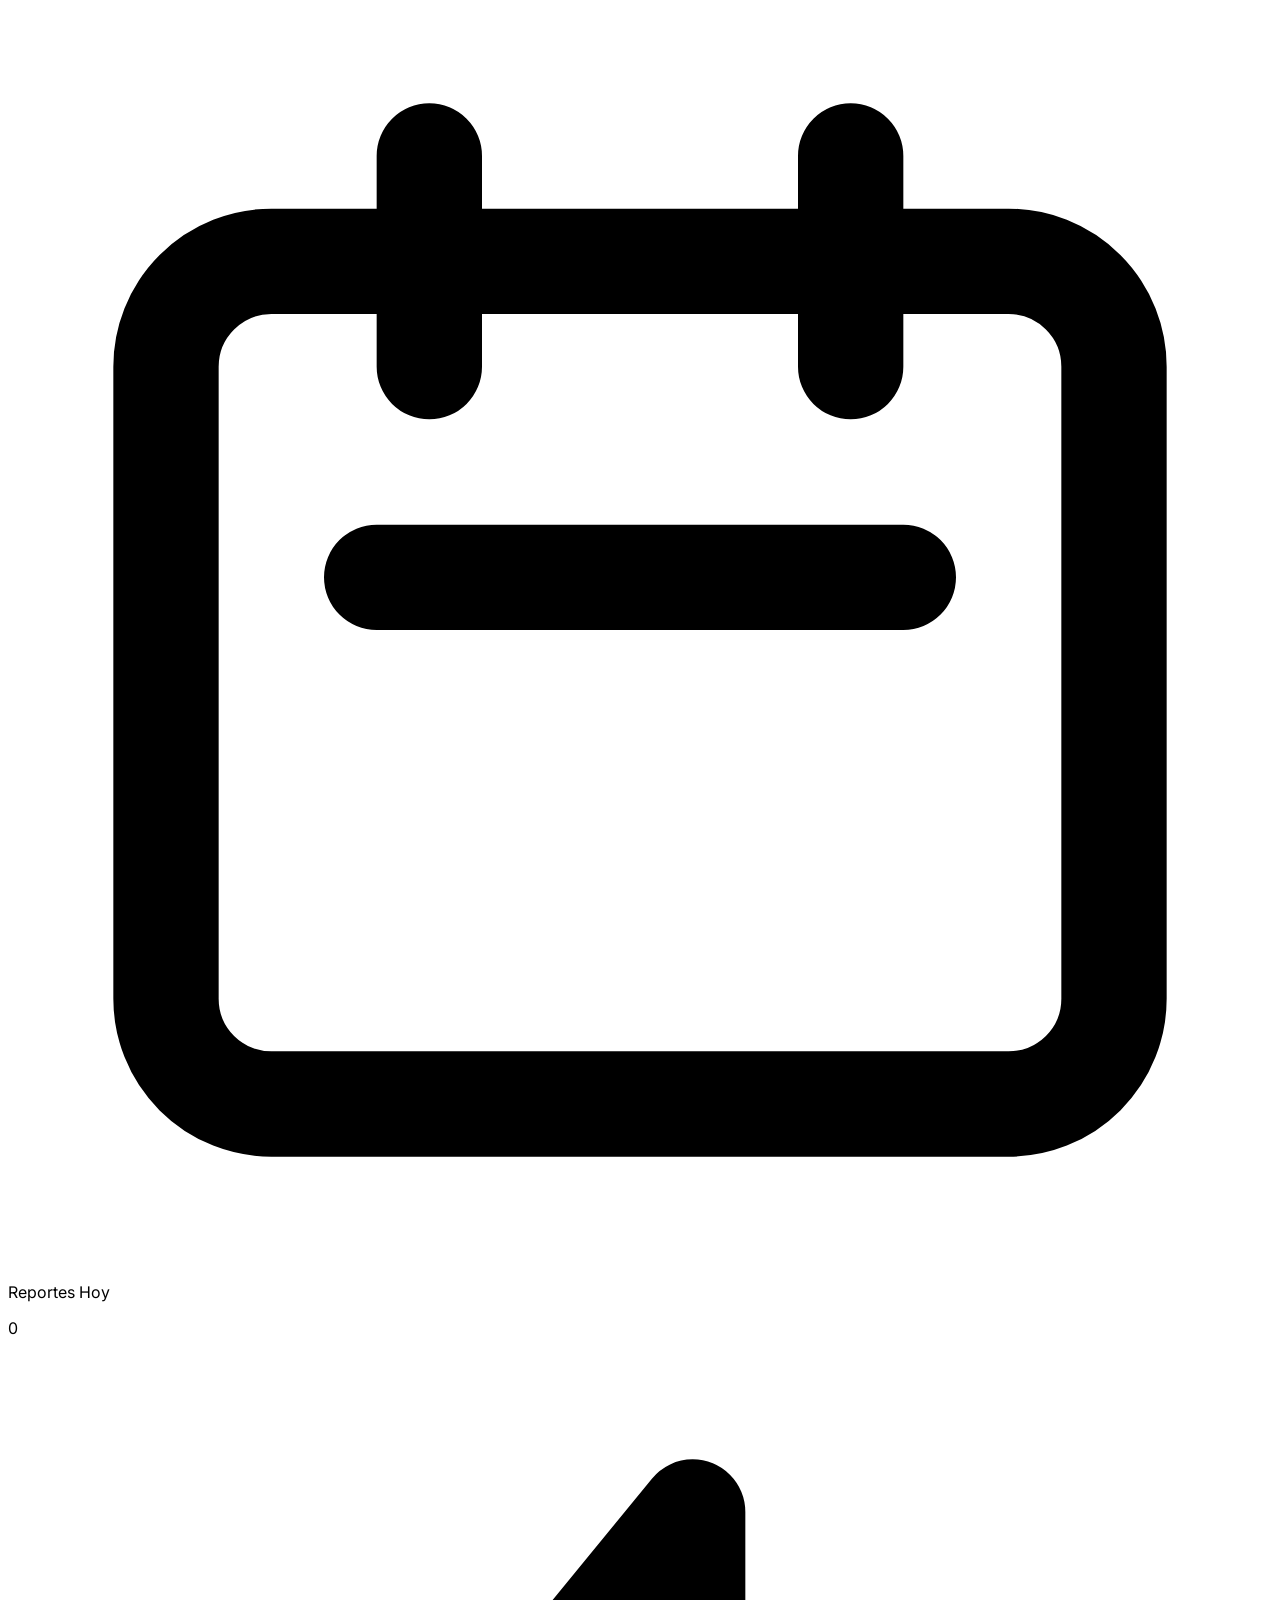
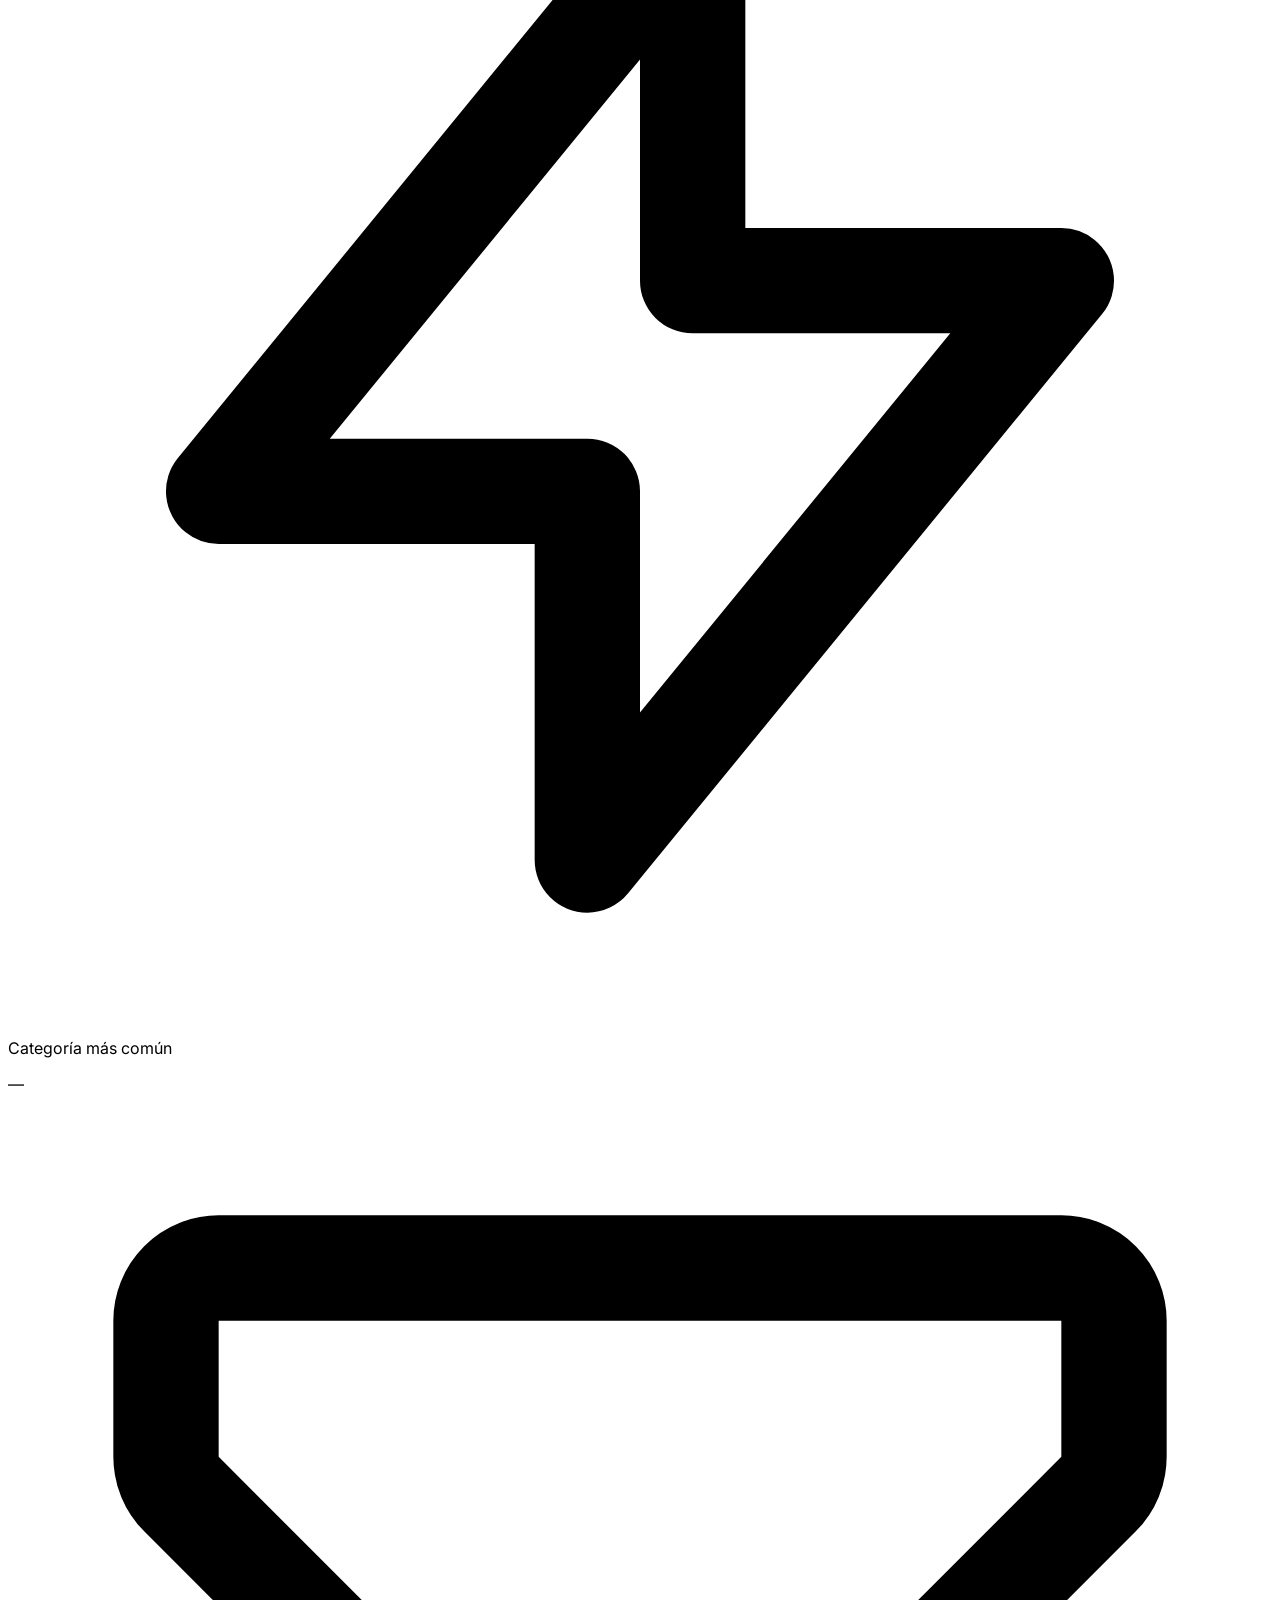
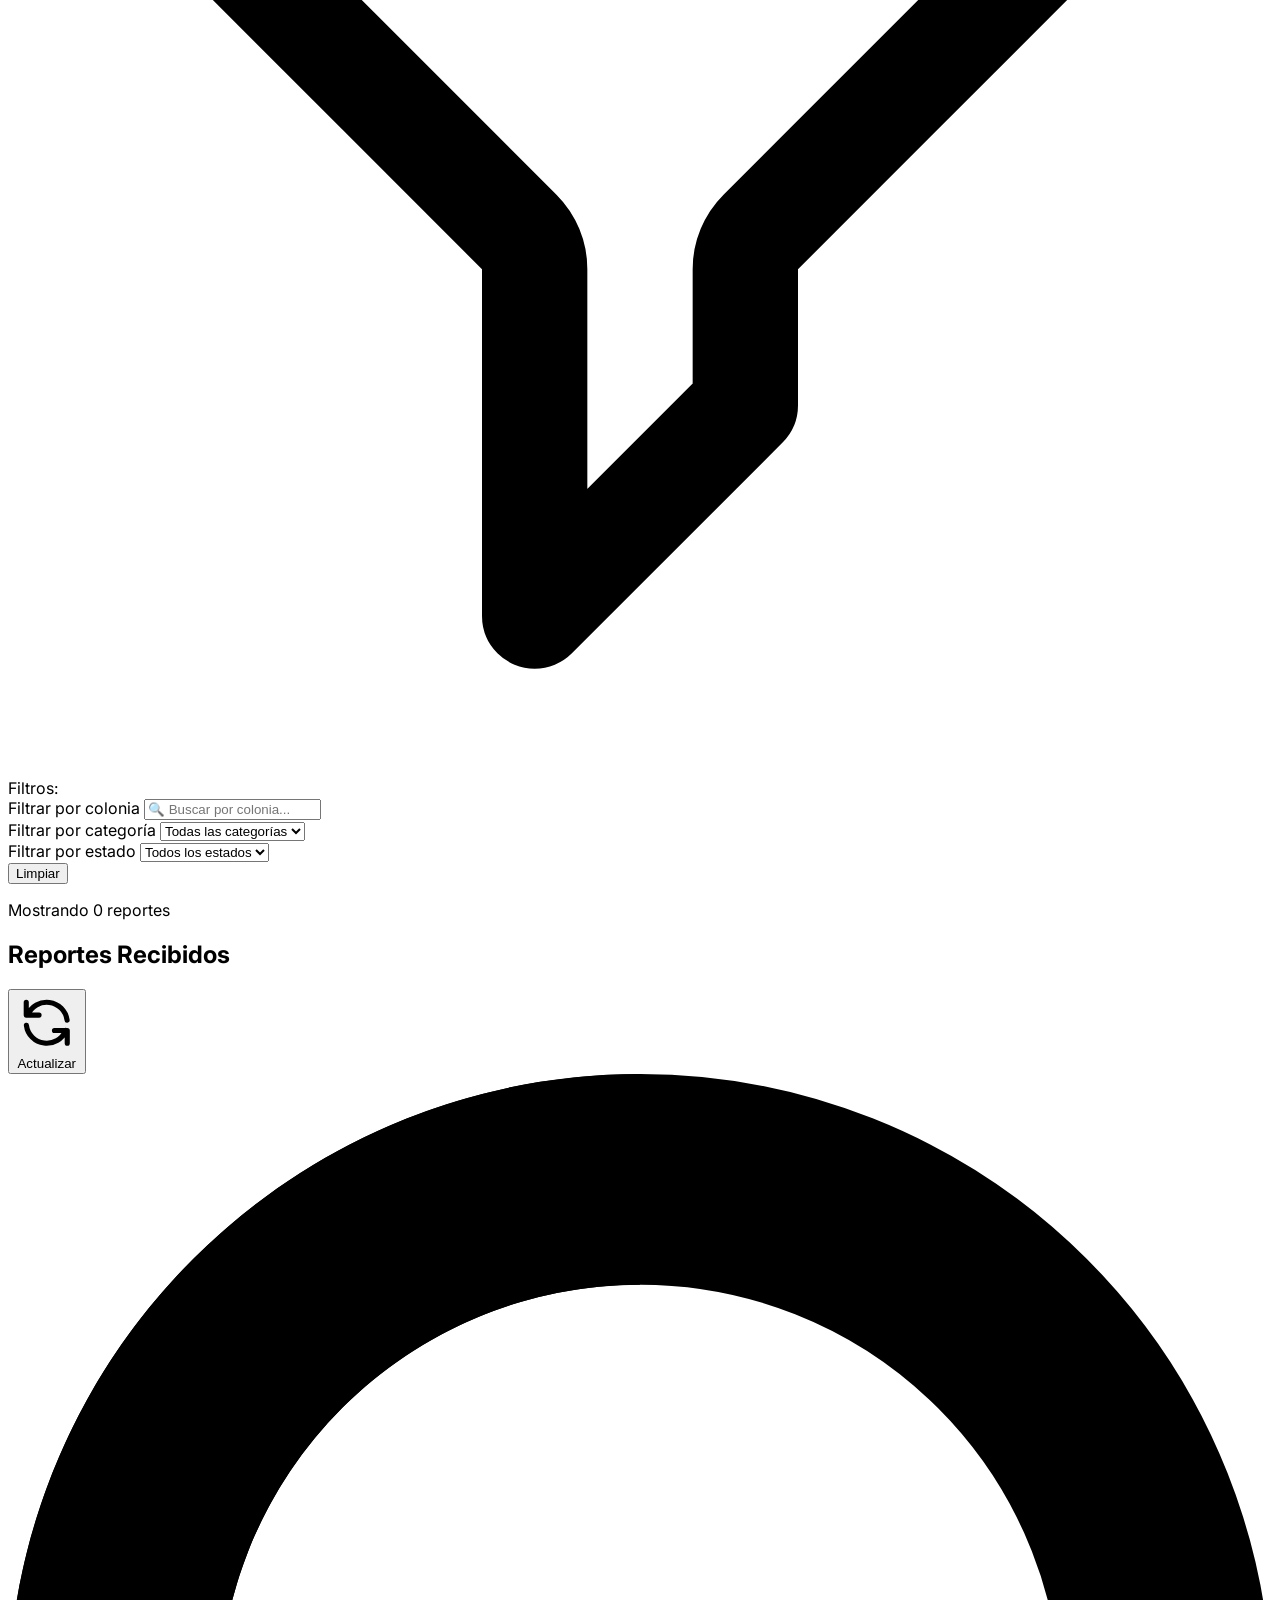
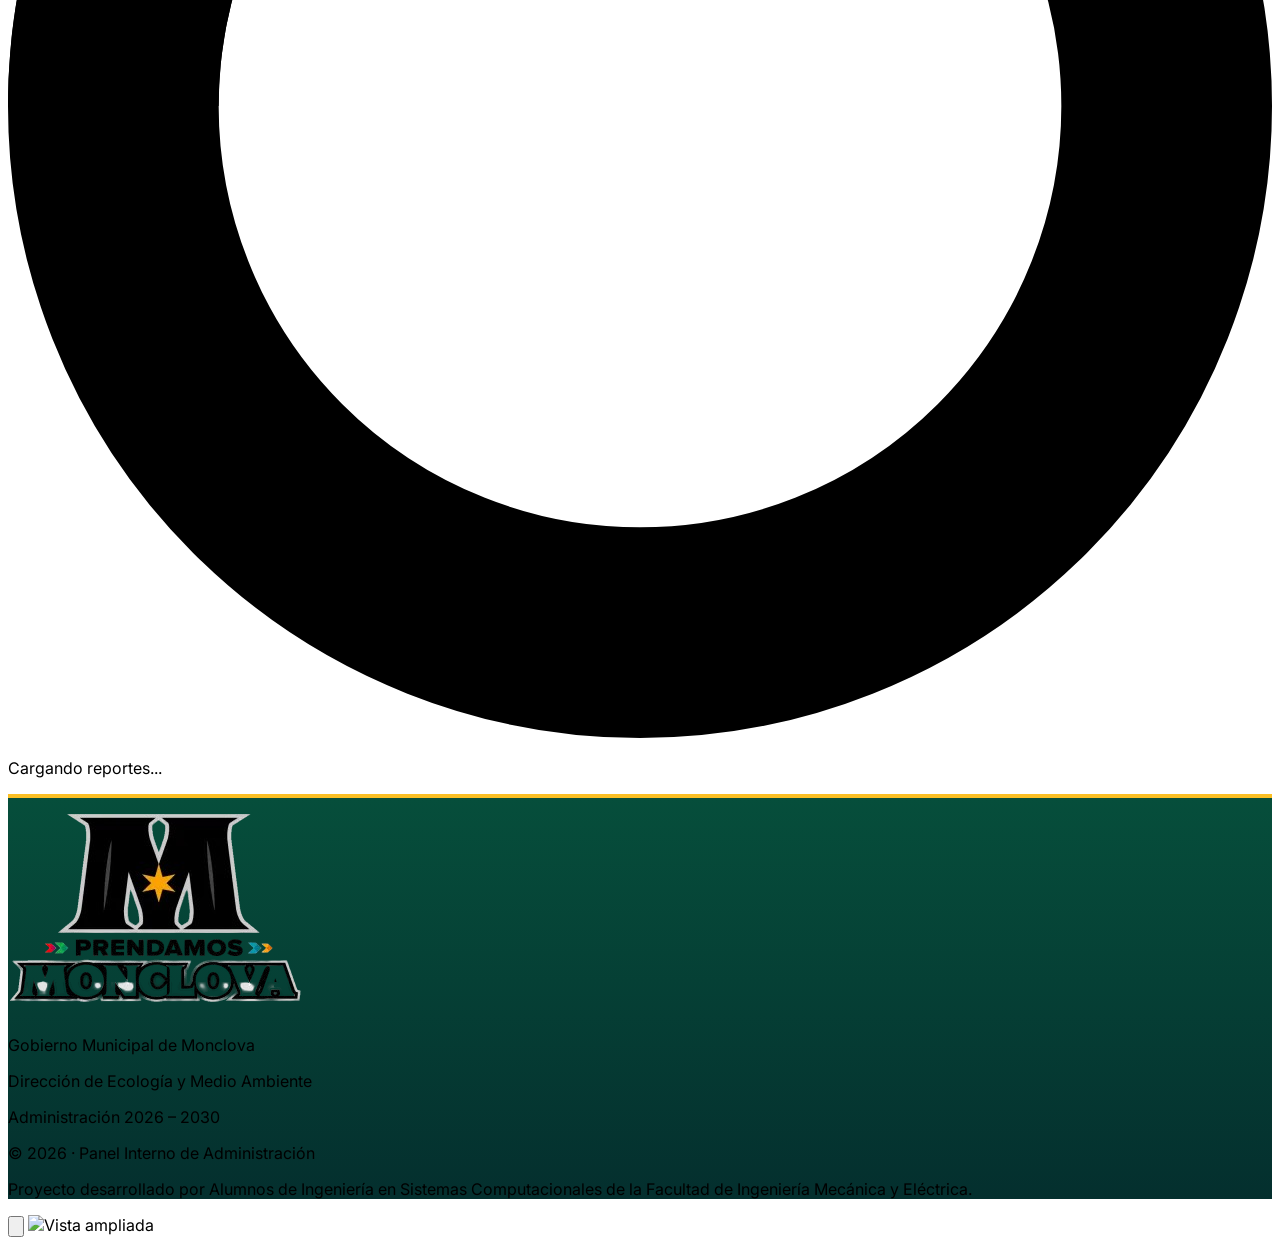
==== commit 39abc101: "Add files via upload" ====
--- a/admin.html
+++ b/admin.html
@@ -32,6 +32,8 @@
           <path d="M10 2l2.39 4.84L17.8 7.6l-3.9 3.8.92 5.37L10 14.14l-4.82 2.63.92-5.37-3.9-3.8 5.41-.76L10 2z"/>
         </svg>
         <span class="font-medium tracking-wide">Gobierno Municipal de Monclova</span>
+        <span class="hidden sm:inline text-emerald-200/50">·</span>
+        <span class="hidden sm:inline text-emerald-100/70">Administración 2026 – 2030</span>
         <span class="hidden sm:inline text-emerald-200/50">·</span>
         <span class="hidden sm:inline text-emerald-100/70">Panel Interno</span>
       </div>
@@ -221,12 +223,17 @@
           <div class="text-emerald-50 text-center sm:text-left">
             <p class="text-sm font-bold leading-tight">Gobierno Municipal de Monclova</p>
             <p class="text-xs text-emerald-200/80 mt-0.5">Dirección de Ecología y Medio Ambiente</p>
-          </div>
-        </div>
-        <p class="text-[11px] text-emerald-200/70 text-center sm:text-right leading-relaxed">
-          © 2024 · Panel Interno de Administración<br>
-          Proyecto académico de Desarrollo Sustentable
-        </p>
+            <p class="text-xs text-emerald-200/80 mt-0.5">Administración 2026 – 2030</p>
+          </div>
+        </div>
+        <div class="text-center sm:text-right">
+          <p class="text-[11px] text-emerald-200/70 leading-relaxed">
+            © 2026 · Panel Interno de Administración
+          </p>
+          <p class="text-[11px] text-amber-200/80 leading-relaxed mt-1 font-medium max-w-md">
+            Proyecto desarrollado por Alumnos de Ingeniería en Sistemas Computacionales de la Facultad de Ingeniería Mecánica y Eléctrica.
+          </p>
+        </div>
       </div>
     </div>
   </footer>
@@ -261,4 +268,4 @@
   <script src="js/firebase-config.js"></script>
   <script src="js/admin.js"></script>
 </body>
-</html>+</html>
